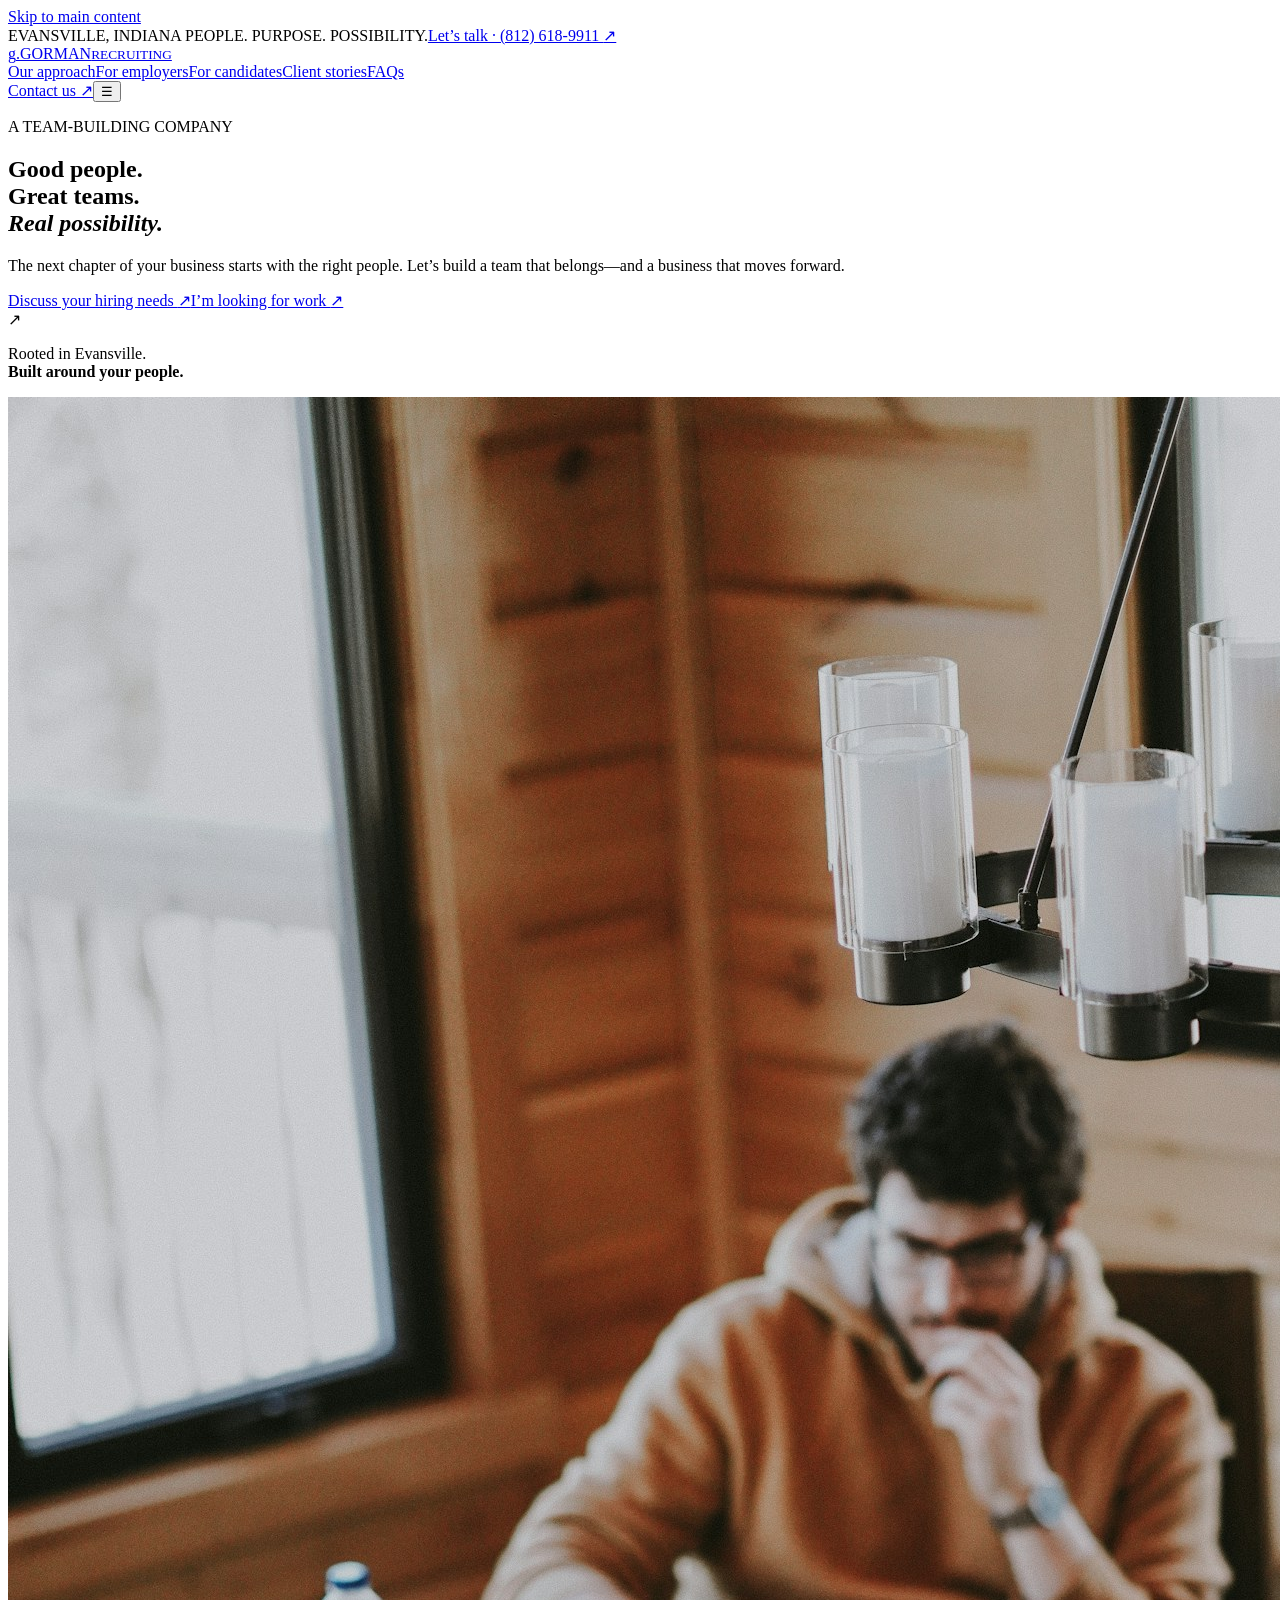
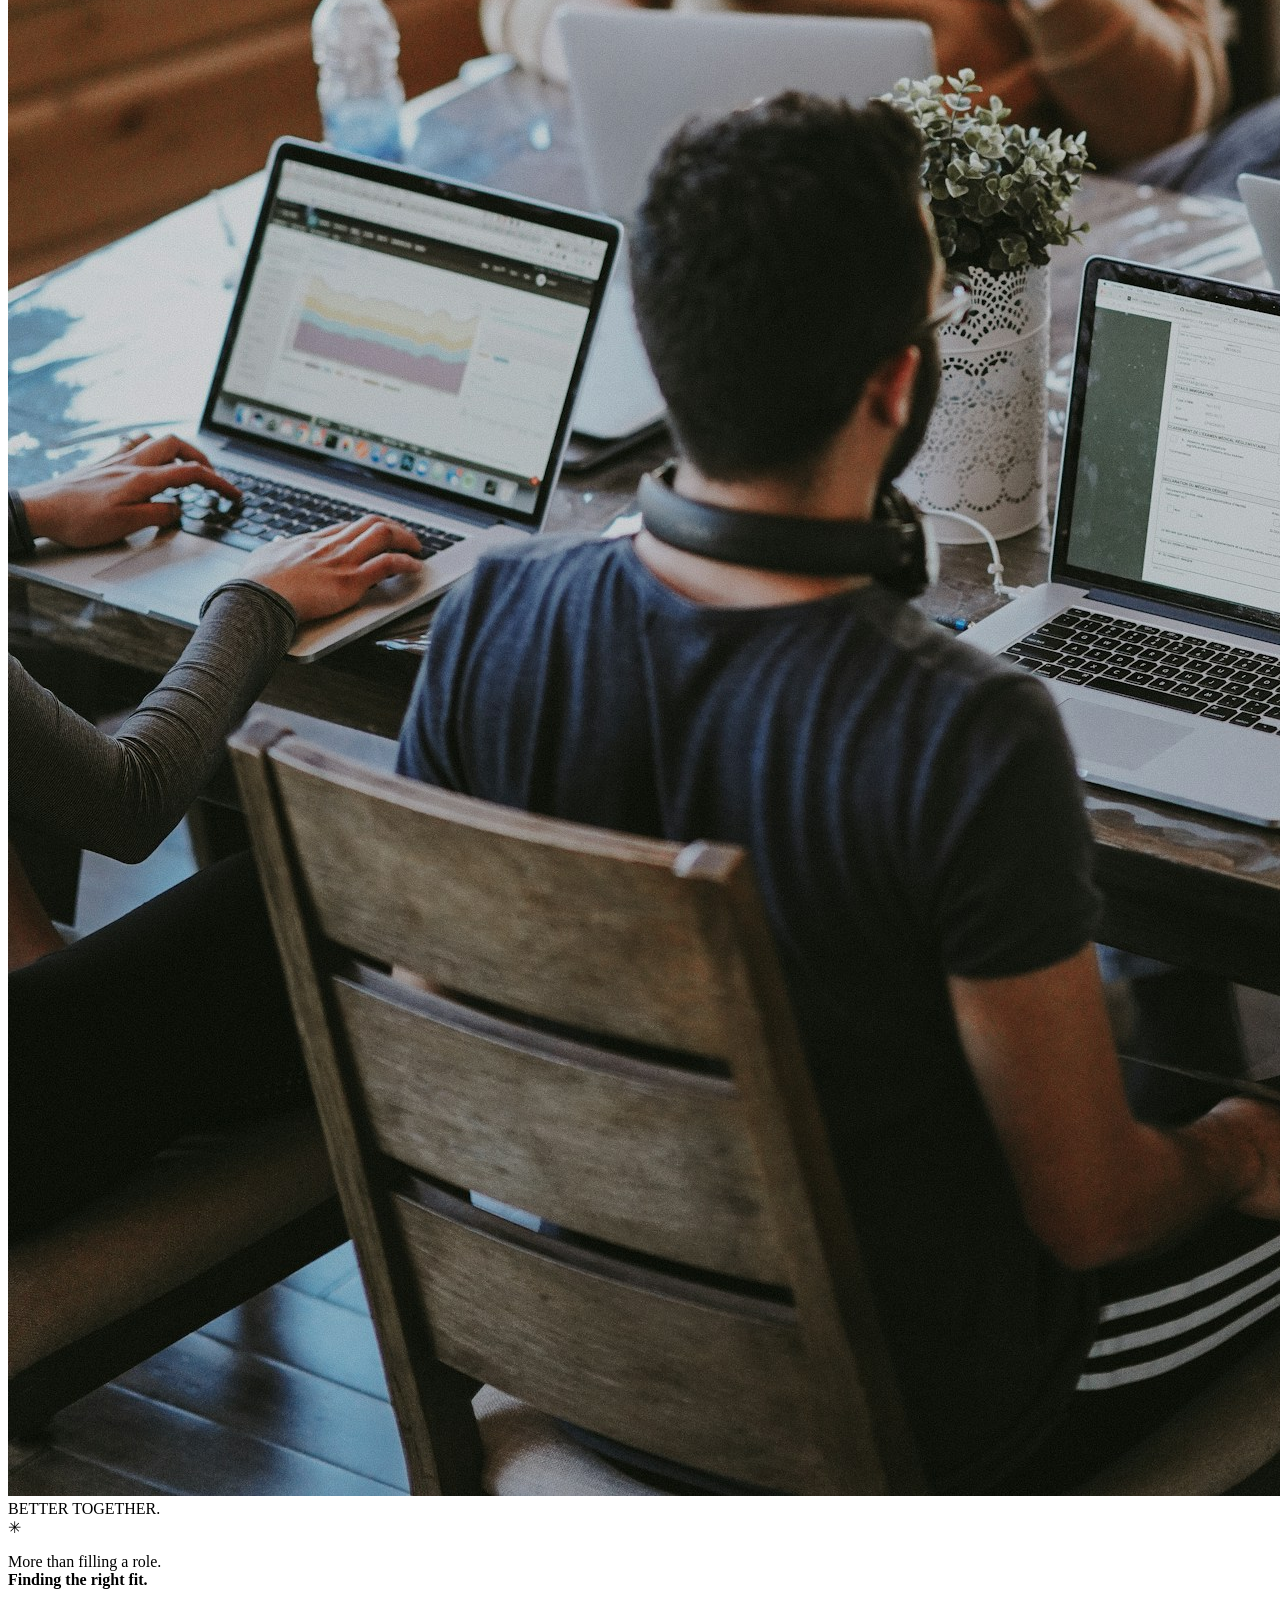
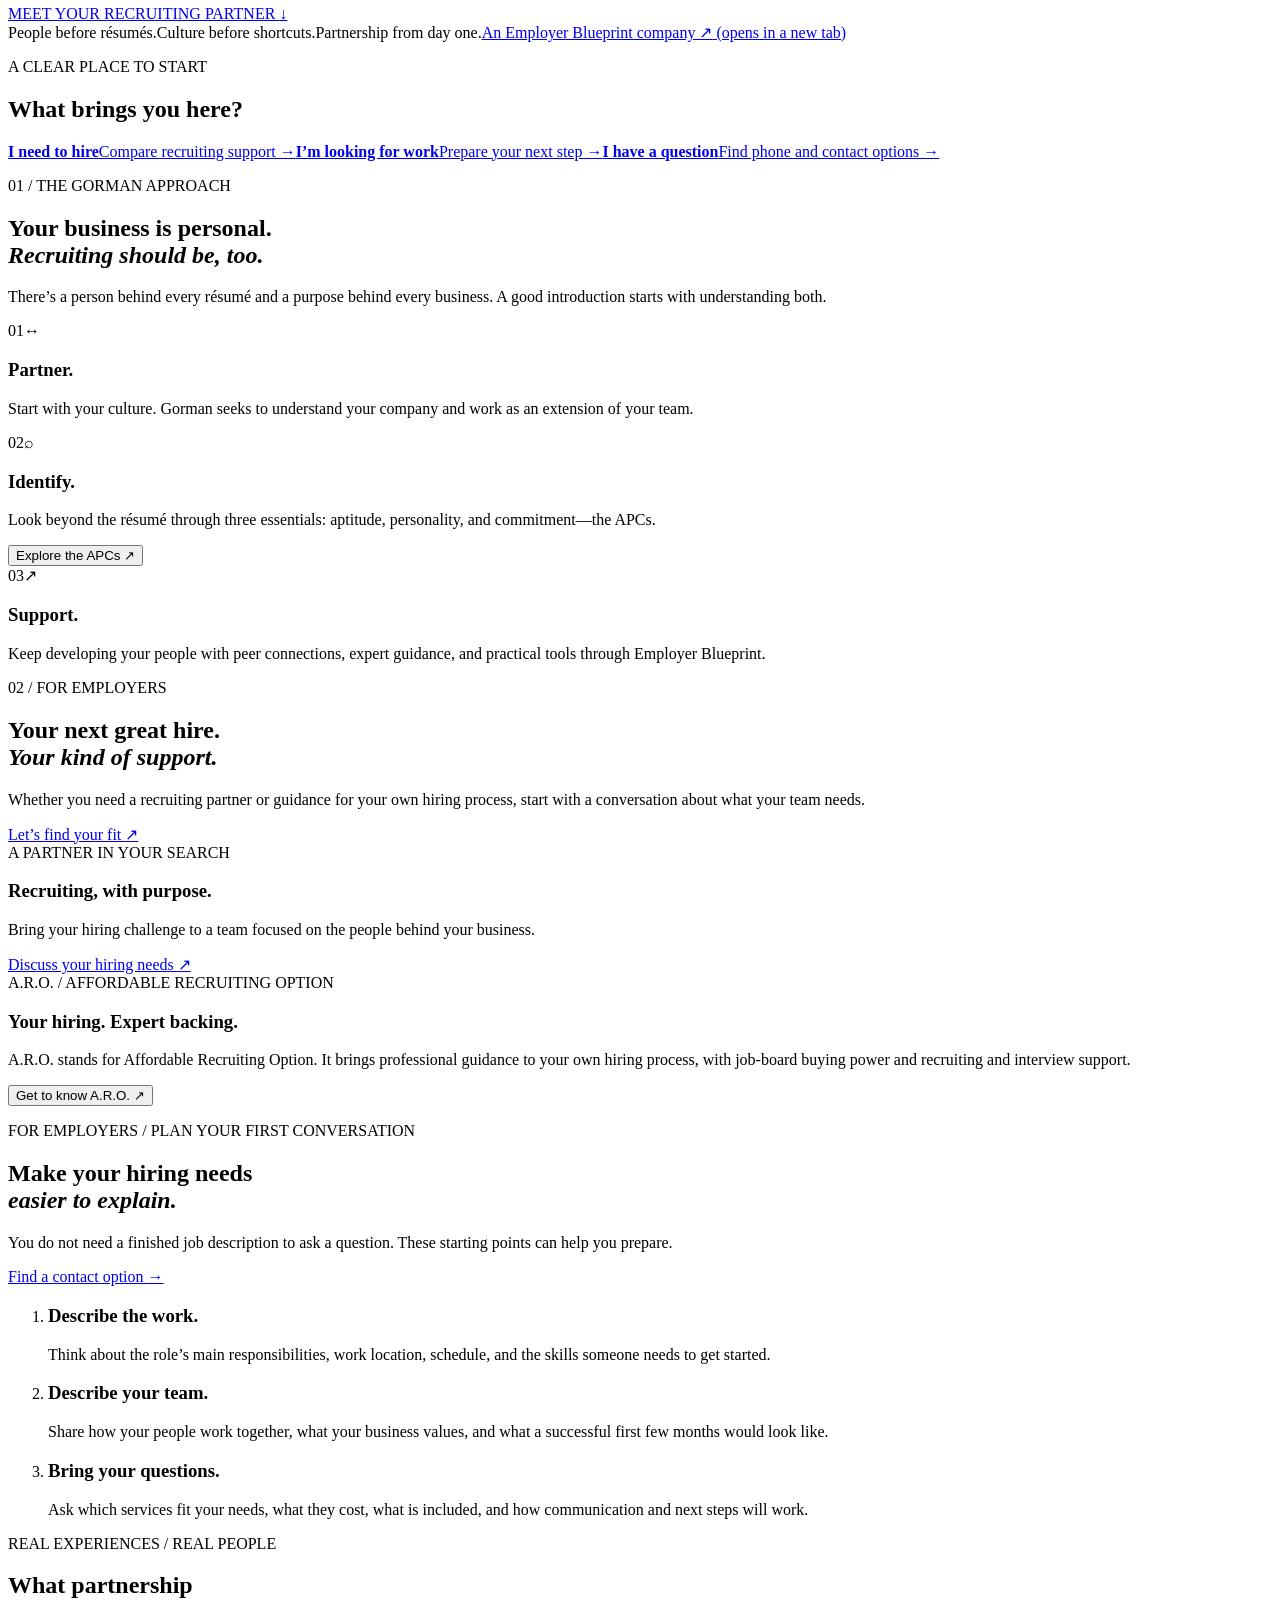
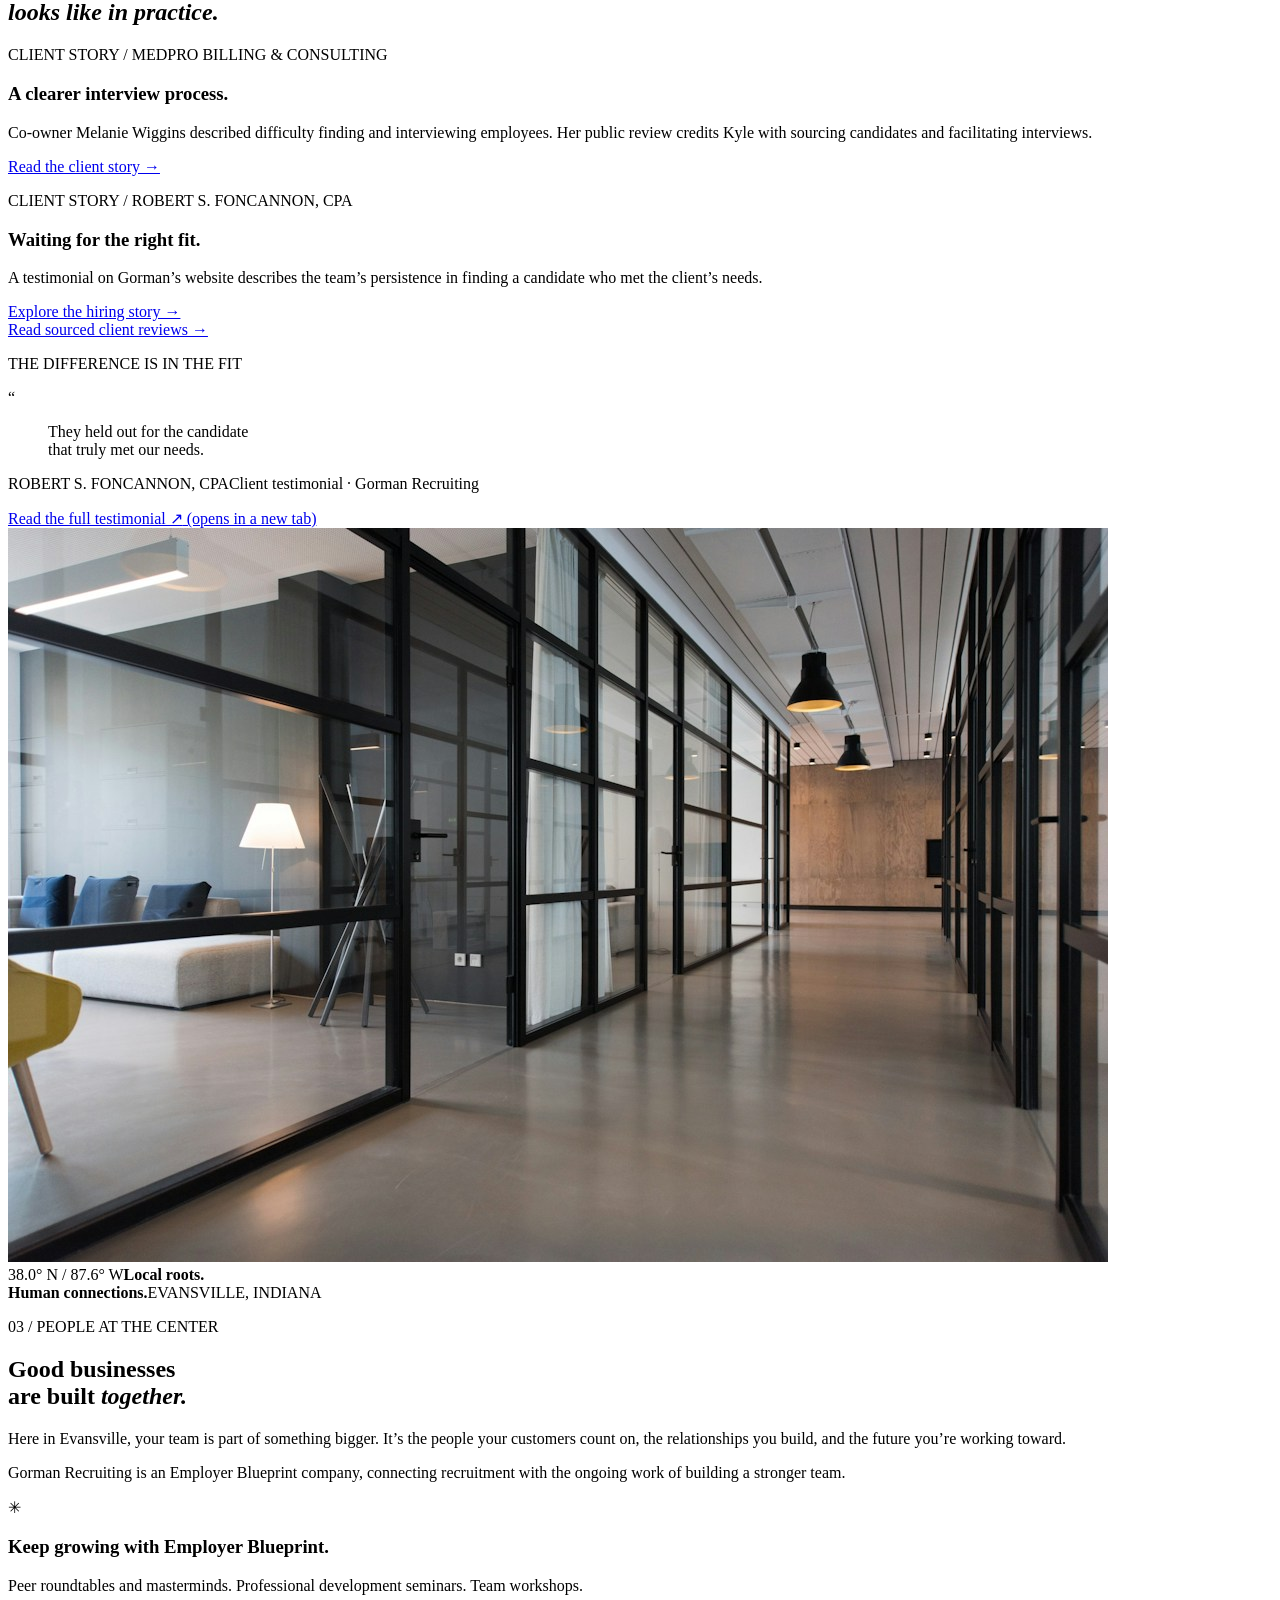
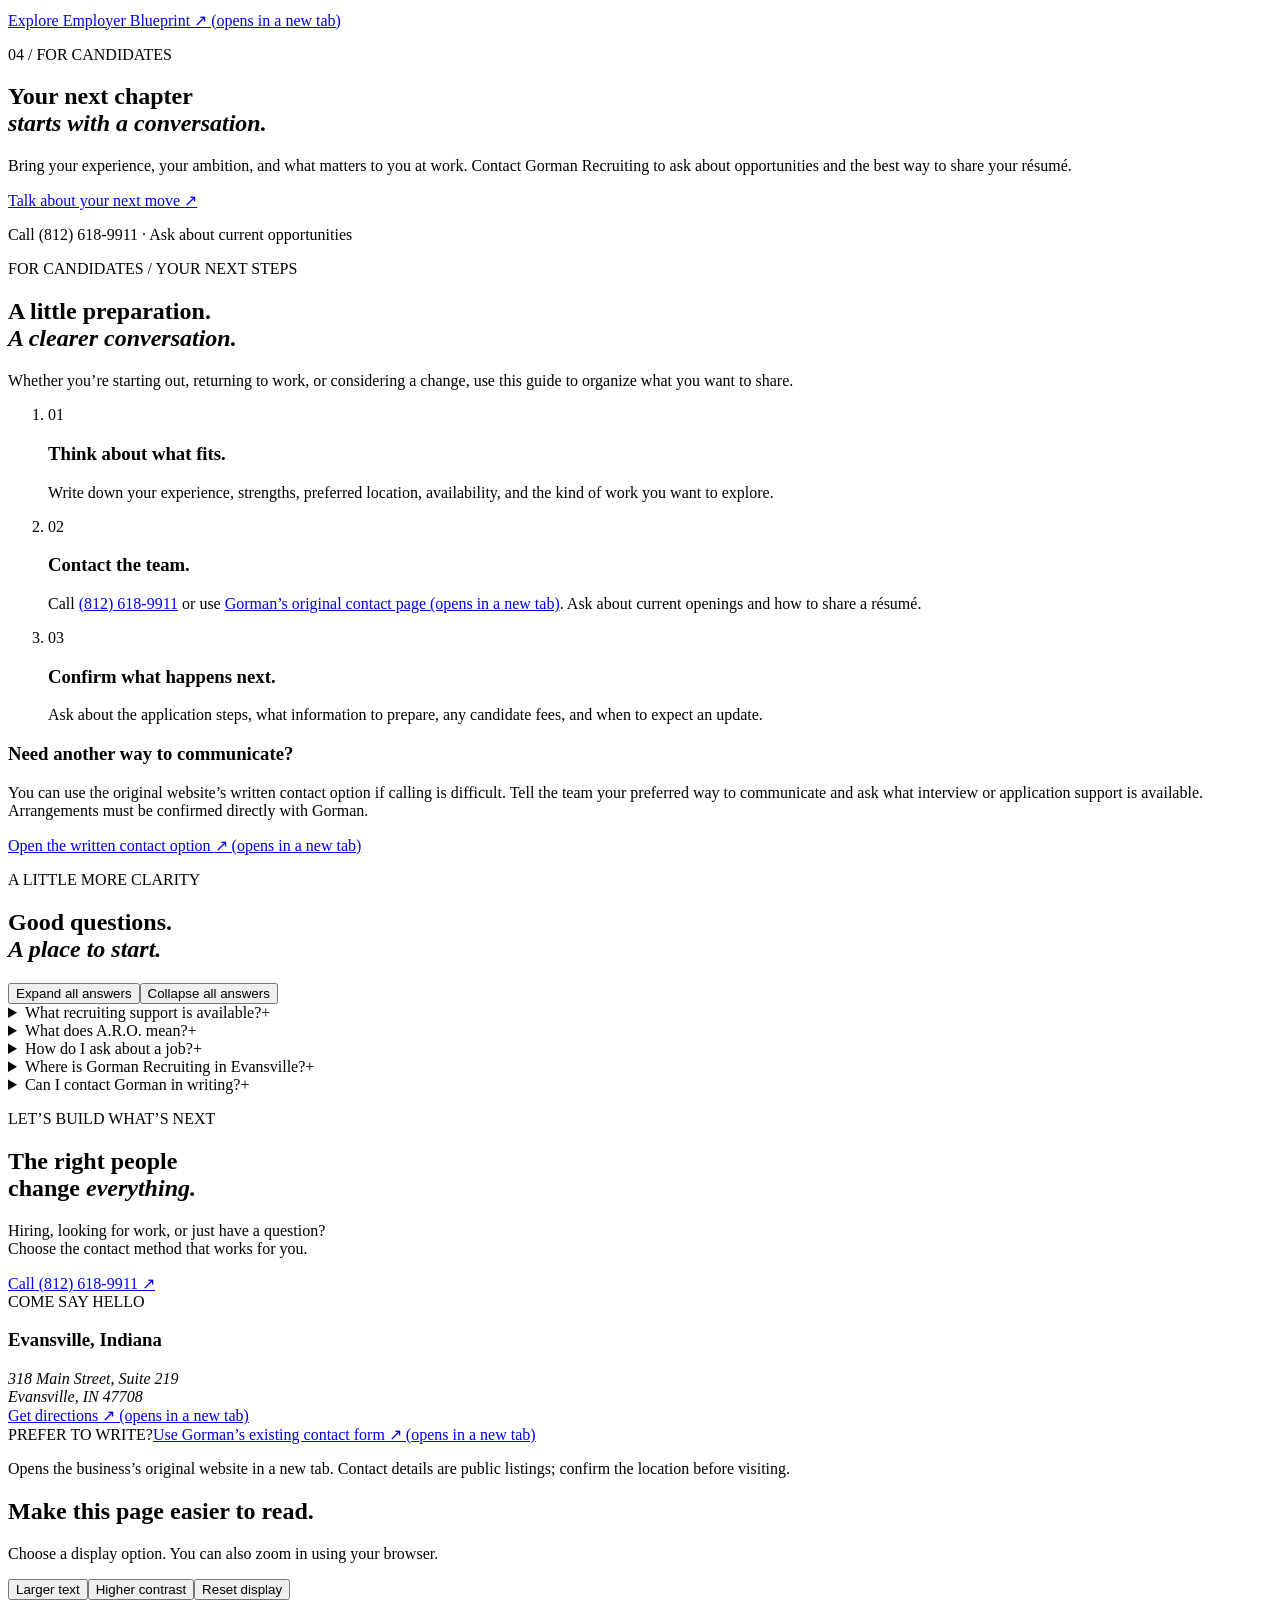
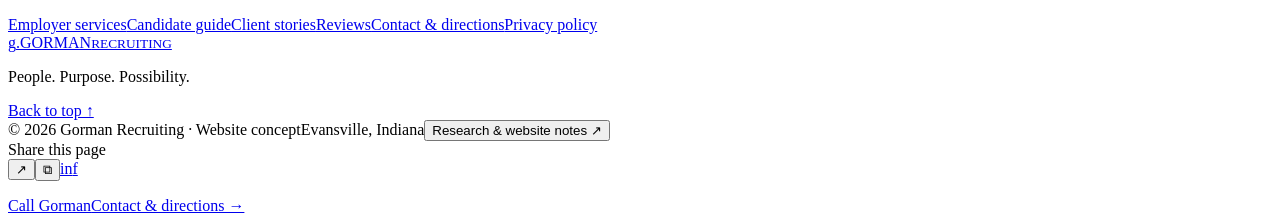
==== index.html @ 1654276a "Publish Gorman Recruiting website concept" ====
<!DOCTYPE html>
<html lang="en">
<head>
<meta charset="utf-8"><meta name="viewport" content="width=device-width,initial-scale=1">
<title>Gorman Recruiting | Recruiting & Team Building in Evansville, IN</title>
<meta name="description" content="Explore employer recruiting, candidate guidance, real client stories, and contact details for Gorman Recruiting in Evansville, Indiana.">
<meta name="theme-color" content="#172d3a">
<link rel="stylesheet" href="/gorman-recruiting/styles.css?v=4">

<script src="/gorman-recruiting/app.js?v=4" defer></script>
<link rel="canonical" href="https://braydenweinel14-dot.github.io/gorman-recruiting/"><meta property="og:type" content="website"><meta property="og:title" content="Gorman Recruiting | Recruiting & Team Building in Evansville, IN"><meta property="og:description" content="Explore employer recruiting, candidate guidance, real client stories, and contact details for Gorman Recruiting in Evansville, Indiana."><meta property="og:url" content="https://braydenweinel14-dot.github.io/gorman-recruiting/"><meta property="og:image" content="https://braydenweinel14-dot.github.io/gorman-recruiting/team.jpg"><meta property="og:image:alt" content="Illustrative workplace photograph of people collaborating"><meta name="twitter:card" content="summary_large_image"><script type="application/ld+json">{"@context":"https://schema.org","@graph":[{"@type":"ProfessionalService","@id":"https://braydenweinel14-dot.github.io/gorman-recruiting/#business","name":"Gorman Recruiting","url":"https://gormanrecruiting.com/","telephone":"+1-812-618-9911","description":"Recruiting and team-building services in Evansville, Indiana.","address":{"@type":"PostalAddress","streetAddress":"318 Main Street, Suite 219","addressLocality":"Evansville","addressRegion":"IN","postalCode":"47708","addressCountry":"US"},"hasMap":"https://www.google.com/maps/search/?api=1&query=Gorman+Recruiting+318+Main+St+Evansville+IN"},{"@type":"WebSite","name":"Gorman Recruiting website concept","url":"https://braydenweinel14-dot.github.io/gorman-recruiting/"},{"@type":"FAQPage","mainEntity":[{"@type":"Question","name":"What recruiting support is available?","acceptedAnswer":{"@type":"Answer","text":"Gorman’s published services include recruiting and the Affordable Recruiting Option (A.R.O.). Compare employer support, then contact the team to confirm the current service scope."}},{"@type":"Question","name":"What does A.R.O. mean?","acceptedAnswer":{"@type":"Answer","text":"A.R.O. stands for Affordable Recruiting Option. It offers professional recruiting expertise, job-board buying power, and recruiting and interview guidance. Ask Gorman for current terms and pricing."}},{"@type":"Question","name":"How do I ask about a job?","acceptedAnswer":{"@type":"Answer","text":"Call (812) 618-9911 or use Gorman’s original contact form. Read the candidate guide for questions to prepare. Current roles are confirmed directly with the business."}},{"@type":"Question","name":"Where is Gorman Recruiting in Evansville?","acceptedAnswer":{"@type":"Answer","text":"Public listings show 318 Main Street, Suite 219, Evansville, IN 47708. View the map and directions. Confirm an appointment and the location before visiting."}},{"@type":"Question","name":"Can I contact Gorman in writing?","acceptedAnswer":{"@type":"Answer","text":"Yes. Open the original website’s contact section (new tab). This concept website does not send applications or messages. Ask the team about communication and application support."}}]}]}</script><base href="https://braydenweinel14-dot.github.io/gorman-recruiting/"></head>
<body>
<a class="skip-link" href="#main-content">Skip to main content</a>
<div class="topline"><span>EVANSVILLE, INDIANA <i></i> PEOPLE. PURPOSE. POSSIBILITY.</span><a href="tel:+18126189911">Let’s talk · (812) 618-9911 <span aria-hidden="true">↗</span></a></div>
<header><a class="brand" href="#home" aria-label="Gorman Recruiting home"><span class="brandmark">g<span>.</span></span><span>GORMAN<small>RECRUITING</small></span></a><nav id="navigation" aria-label="Main navigation"><a href="#approach">Our approach</a><a href="/gorman-recruiting/employers.html">For employers</a><a href="/gorman-recruiting/candidates.html">For candidates</a><a href="/gorman-recruiting/case-studies.html">Client stories</a><a href="#faq">FAQs</a></nav><a class="button small navcta" href="/gorman-recruiting/contact.html">Contact us <span aria-hidden="true">↗</span></a><button class="menu" aria-label="Open menu" aria-expanded="false" aria-controls="navigation">☰</button></header>
<main id="main-content" tabindex="-1">
<section class="hero" id="home"><div class="hero-copy"><p class="eyebrow"><span class="dash"></span> A TEAM-BUILDING COMPANY</p><h1>Good people.<br>Great teams.<br><em>Real possibility.</em></h1><p class="intro">The next chapter of your business starts with the right people. Let’s build a team that belongs—and a business that moves forward.</p><div class="actions"><a class="button" href="/gorman-recruiting/contact.html">Discuss your hiring needs <span aria-hidden="true">↗</span></a><a class="textlink" href="/gorman-recruiting/candidates.html">I’m looking for work <span aria-hidden="true">↗</span></a></div><div class="hero-foot"><span class="round-icon">↗</span><p>Rooted in Evansville.<br><strong>Built around your people.</strong></p></div></div><div class="hero-image"><img src="team.jpg" alt="Professionals collaborating around a table in a bright workplace" fetchpriority="high"><span class="image-label">BETTER TOGETHER.</span><div class="image-note"><span class="note-icon">✳</span><p>More than filling a role.<br><strong>Finding the right fit.</strong></p></div></div><a class="scroll-label" href="#approach">MEET YOUR RECRUITING PARTNER <span aria-hidden="true">↓</span></a></section>
<div class="principle-strip"><span>People before résumés.</span><span>Culture before shortcuts.</span><span>Partnership from day one.</span><a href="https://gormanrecruiting.com/" target="_blank" rel="noopener">An Employer Blueprint company ↗<span class="sr-only"> (opens in a new tab)</span></a></div>
<section class="start-here" aria-labelledby="start-title"><div><p class="eyebrow">A CLEAR PLACE TO START</p><h2 id="start-title">What brings you here?</h2></div><div class="start-links"><a href="#services"><strong>I need to hire</strong><span>Compare recruiting support →</span></a><a href="#candidates"><strong>I’m looking for work</strong><span>Prepare your next step →</span></a><a href="#contact"><strong>I have a question</strong><span>Find phone and contact options →</span></a></div></section>
<section class="approach section" id="approach"><div class="section-heading"><p class="eyebrow">01 / THE GORMAN APPROACH</p><h2>Your business is personal.<br><em>Recruiting should be, too.</em></h2><p>There’s a person behind every résumé and a purpose behind every business. A good introduction starts with understanding both.</p></div><div class="steps"><article><div class="step-top"><span>01</span><span class="line-icon">↔</span></div><h3>Partner.</h3><p>Start with your culture. Gorman seeks to understand your company and work as an extension of your team.</p></article><article><div class="step-top"><span>02</span><span class="line-icon">⌕</span></div><h3>Identify.</h3><p>Look beyond the résumé through three essentials: aptitude, personality, and commitment—the APCs.</p><button class="inline-button" data-open="apc-dialog">Explore the APCs <span aria-hidden="true">↗</span></button></article><article><div class="step-top"><span>03</span><span class="line-icon">↗</span></div><h3>Support.</h3><p>Keep developing your people with peer connections, expert guidance, and practical tools through Employer Blueprint.</p></article></div></section>
<section class="services section" id="services"><div class="service-intro"><p class="eyebrow">02 / FOR EMPLOYERS</p><h2>Your next great hire.<br><em>Your kind of support.</em></h2><p>Whether you need a recruiting partner or guidance for your own hiring process, start with a conversation about what your team needs.</p><a class="button" href="#contact">Let’s find your fit <span aria-hidden="true">↗</span></a></div><div class="service-options"><article class="service-card"><span class="tag">A PARTNER IN YOUR SEARCH</span><h3>Recruiting, with purpose.</h3><p>Bring your hiring challenge to a team focused on the people behind your business.</p><a href="#contact" class="textlink">Discuss your hiring needs <span aria-hidden="true">↗</span></a></article><article class="service-card featured"><span class="tag">A.R.O. / AFFORDABLE RECRUITING OPTION</span><h3>Your hiring. Expert backing.</h3><p>A.R.O. stands for Affordable Recruiting Option. It brings professional guidance to your own hiring process, with job-board buying power and recruiting and interview support.</p><button class="textlink" data-open="aro-dialog">Get to know A.R.O. <span aria-hidden="true">↗</span></button></article></div></section>
<section class="planning section" aria-labelledby="planning-title"><div><p class="eyebrow">FOR EMPLOYERS / PLAN YOUR FIRST CONVERSATION</p><h2 id="planning-title">Make your hiring needs<br><em>easier to explain.</em></h2><p>You do not need a finished job description to ask a question. These starting points can help you prepare.</p><a class="textlink" href="#contact">Find a contact option <span aria-hidden="true">→</span></a></div><ol class="preparation-list"><li><h3>Describe the work.</h3><p>Think about the role’s main responsibilities, work location, schedule, and the skills someone needs to get started.</p></li><li><h3>Describe your team.</h3><p>Share how your people work together, what your business values, and what a successful first few months would look like.</p></li><li><h3>Bring your questions.</h3><p>Ask which services fit your needs, what they cost, what is included, and how communication and next steps will work.</p></li></ol></section>
<section class="section client-stories" id="client-stories"><p class="eyebrow">REAL EXPERIENCES / REAL PEOPLE</p><h2>What partnership<br><em>looks like in practice.</em></h2><div class="story-grid"><article class="story-card"><p class="eyebrow">CLIENT STORY / MEDPRO BILLING & CONSULTING</p><h3>A clearer interview process.</h3><p>Co-owner Melanie Wiggins described difficulty finding and interviewing employees. Her public review credits Kyle with sourcing candidates and facilitating interviews.</p><a class="textlink" href="/gorman-recruiting/case-studies.html#medpro">Read the client story →</a></article><article class="story-card"><p class="eyebrow">CLIENT STORY / ROBERT S. FONCANNON, CPA</p><h3>Waiting for the right fit.</h3><p>A testimonial on Gorman’s website describes the team’s persistence in finding a candidate who met the client’s needs.</p><a class="textlink" href="/gorman-recruiting/case-studies.html#foncannon">Explore the hiring story →</a></article></div><a class="textlink" href="/gorman-recruiting/reviews.html">Read sourced client reviews →</a></section><section class="quote-section"><p class="eyebrow">THE DIFFERENCE IS IN THE FIT</p><span class="quote-mark">“</span><blockquote>They held out for the candidate<br>that truly met our needs.</blockquote><p class="attribution">ROBERT S. FONCANNON, CPA<span>Client testimonial · Gorman Recruiting</span></p><a href="https://gormanrecruiting.com/" target="_blank" rel="noopener" class="subtle-link">Read the full testimonial ↗<span class="sr-only"> (opens in a new tab)</span></a></section>
<section class="about section" id="about"><div class="about-image"><img src="office.jpg" loading="lazy" alt="A bright, welcoming office with shared workspaces"><div class="location-stamp"><span>38.0° N / 87.6° W</span><strong>Local roots.<br>Human connections.</strong><span>EVANSVILLE, INDIANA</span></div></div><div class="about-copy"><p class="eyebrow">03 / PEOPLE AT THE CENTER</p><h2>Good businesses<br>are built <em>together.</em></h2><p>Here in Evansville, your team is part of something bigger. It’s the people your customers count on, the relationships you build, and the future you’re working toward.</p><p>Gorman Recruiting is an Employer Blueprint company, connecting recruitment with the ongoing work of building a stronger team.</p><div class="community"><span class="line-icon">✳</span><div><h3>Keep growing with Employer Blueprint.</h3><p>Peer roundtables and masterminds. Professional development seminars. Team workshops.</p><a class="textlink" href="https://employerblueprint.com/" target="_blank" rel="noopener">Explore Employer Blueprint <span aria-hidden="true">↗</span><span class="sr-only"> (opens in a new tab)</span></a></div></div></div></section>
<section class="candidates section" id="candidates"><div><p class="eyebrow">04 / FOR CANDIDATES</p><h2>Your next chapter<br><em>starts with a conversation.</em></h2></div><div><p>Bring your experience, your ambition, and what matters to you at work. Contact Gorman Recruiting to ask about opportunities and the best way to share your résumé.</p><a href="tel:+18126189911" class="button light">Talk about your next move <span aria-hidden="true">↗</span></a><p class="fine">Call (812) 618-9911 · Ask about current opportunities</p></div></section>
<section class="candidate-guide section" aria-labelledby="candidate-guide-title"><div class="section-heading"><div><p class="eyebrow">FOR CANDIDATES / YOUR NEXT STEPS</p><h2 id="candidate-guide-title">A little preparation.<br><em>A clearer conversation.</em></h2></div><p>Whether you’re starting out, returning to work, or considering a change, use this guide to organize what you want to share.</p></div><ol class="guide-grid"><li><span aria-hidden="true">01</span><h3>Think about what fits.</h3><p>Write down your experience, strengths, preferred location, availability, and the kind of work you want to explore.</p></li><li><span aria-hidden="true">02</span><h3>Contact the team.</h3><p>Call <a href="tel:+18126189911">(812) 618-9911</a> or use <a href="https://gormanrecruiting.com/#contact" target="_blank" rel="noopener">Gorman’s original contact page<span class="sr-only"> (opens in a new tab)</span></a>. Ask about current openings and how to share a résumé.</p></li><li><span aria-hidden="true">03</span><h3>Confirm what happens next.</h3><p>Ask about the application steps, what information to prepare, any candidate fees, and when to expect an update.</p></li></ol><div class="help-note"><h3>Need another way to communicate?</h3><p>You can use the original website’s written contact option if calling is difficult. Tell the team your preferred way to communicate and ask what interview or application support is available. Arrangements must be confirmed directly with Gorman.</p><a class="textlink" href="https://gormanrecruiting.com/#contact" target="_blank" rel="noopener">Open the written contact option <span aria-hidden="true">↗</span><span class="sr-only"> (opens in a new tab)</span></a></div></section>
<section class="faq section" id="faq"><div><p class="eyebrow">A LITTLE MORE CLARITY</p><h2>Good questions.<br><em>A place to start.</em></h2></div><div class="faq-list"><div class="faq-controls"><button id="expand-faq" type="button">Expand all answers</button><button id="collapse-faq" type="button">Collapse all answers</button></div><details><summary>What recruiting support is available?<span aria-hidden="true">+</span></summary><p>Gorman’s published services include recruiting and the Affordable Recruiting Option (A.R.O.). <a href="/gorman-recruiting/employers.html">Compare employer support</a>, then contact the team to confirm the current service scope.</p></details><details><summary>What does A.R.O. mean?<span aria-hidden="true">+</span></summary><p>A.R.O. stands for Affordable Recruiting Option. It offers professional recruiting expertise, job-board buying power, and recruiting and interview guidance. Ask Gorman for current terms and pricing.</p></details><details><summary>How do I ask about a job?<span aria-hidden="true">+</span></summary><p>Call <a href="tel:+18126189911">(812) 618-9911</a> or use Gorman’s original contact form. <a href="/gorman-recruiting/candidates.html">Read the candidate guide</a> for questions to prepare. Current roles are confirmed directly with the business.</p></details><details><summary>Where is Gorman Recruiting in Evansville?<span aria-hidden="true">+</span></summary><p>Public listings show 318 Main Street, Suite 219, Evansville, IN 47708. <a href="/gorman-recruiting/contact.html#directions">View the map and directions</a>. Confirm an appointment and the location before visiting.</p></details><details><summary>Can I contact Gorman in writing?<span aria-hidden="true">+</span></summary><p>Yes. <a href="https://gormanrecruiting.com/#contact" target="_blank" rel="noopener">Open the original website’s contact section (new tab)</a>. This concept website does not send applications or messages. Ask the team about communication and application support.</p></details></div></section>
<section class="contact section" id="contact"><div><p class="eyebrow">LET’S BUILD WHAT’S NEXT</p><h2>The right people<br>change <em>everything.</em></h2><p>Hiring, looking for work, or just have a question?<br>Choose the contact method that works for you.</p><a class="button" href="tel:+18126189911">Call (812) 618-9911 <span aria-hidden="true">↗</span></a></div><aside><span class="contact-label">COME SAY HELLO</span><h3>Evansville, Indiana</h3><address>318 Main Street, Suite 219<br>Evansville, IN 47708</address><a class="textlink" href="https://www.google.com/maps/search/?api=1&query=Gorman+Recruiting+318+Main+St+Evansville+IN" target="_blank" rel="noopener">Get directions <span aria-hidden="true">↗</span><span class="sr-only"> (opens in a new tab)</span></a><div class="contact-divider"></div><span class="contact-label">PREFER TO WRITE?</span><a class="textlink" href="https://gormanrecruiting.com/#contact" target="_blank" rel="noopener">Use Gorman’s existing contact form <span aria-hidden="true">↗</span><span class="sr-only"> (opens in a new tab)</span></a><p class="fine">Opens the business’s original website in a new tab. Contact details are public listings; confirm the location before visiting.</p></aside></section>
<section class="reading-options" aria-labelledby="reading-title"><div><h2 id="reading-title">Make this page easier to read.</h2><p>Choose a display option. You can also zoom in using your browser.</p></div><div class="reading-buttons"><button id="larger-text" type="button" aria-pressed="false">Larger text</button><button id="high-contrast" type="button" aria-pressed="false">Higher contrast</button><button id="reset-reading" type="button">Reset display</button></div><p id="reading-status" class="sr-only" role="status" aria-live="polite"></p></section></main>
<footer><nav class="footer-links" aria-label="More pages"><a href="/gorman-recruiting/employers.html">Employer services</a><a href="/gorman-recruiting/candidates.html">Candidate guide</a><a href="/gorman-recruiting/case-studies.html">Client stories</a><a href="/gorman-recruiting/reviews.html">Reviews</a><a href="/gorman-recruiting/contact.html">Contact & directions</a><a href="/gorman-recruiting/privacy.html">Privacy policy</a></nav><div class="footer-main"><a class="brand" href="#home"><span class="brandmark">g<span>.</span></span><span>GORMAN<small>RECRUITING</small></span></a><p>People. Purpose. Possibility.</p><a href="#home">Back to top ↑</a></div><div class="footer-bottom"><span>© <span id="year">2026</span> Gorman Recruiting · Website concept</span><span>Evansville, Indiana</span><button data-open="sources-dialog">Research & website notes ↗</button></div></footer><aside class="share-tools" aria-label="Share this page"><span>Share this page</span><div class="share-ring"><button type="button" data-share aria-label="Open device sharing options">↗</button><button type="button" data-copy aria-label="Copy this page link">⧉</button><a data-linkedin href="https://www.linkedin.com/sharing/share-offsite/?url=https%3A%2F%2Fbraydenweinel14-dot.github.io%2Fgorman-recruiting" target="_blank" rel="noopener" aria-label="Share on LinkedIn (new tab)">in</a><a data-facebook href="https://www.facebook.com/sharer/sharer.php?u=https%3A%2F%2Fbraydenweinel14-dot.github.io%2Fgorman-recruiting" target="_blank" rel="noopener" aria-label="Share on Facebook (new tab)">f</a></div><p class="share-status" role="status" aria-live="polite"></p></aside><div class="mobile-contact" aria-label="Quick contact"><a href="tel:+18126189911">Call Gorman</a><a href="/gorman-recruiting/contact.html">Contact & directions →</a></div>
<dialog id="apc-dialog" aria-labelledby="apc-title"><button class="close" aria-label="Close dialog">×</button><p class="eyebrow">LOOK BEYOND THE RÉSUMÉ</p><h2 id="apc-title">The APCs.</h2><p>Gorman’s framework for considering a candidate:</p><dl><dt>Aptitude</dt><dd>Can they do the work and grow with the role?</dd><dt>Personality</dt><dd>How will they connect with the people and culture?</dd><dt>Commitment</dt><dd>Are their goals aligned with a career on your team?</dd></dl><a class="button" href="#contact" data-close>Talk about your team ↗</a></dialog>
<dialog id="aro-dialog" aria-labelledby="aro-title"><button class="close" aria-label="Close dialog">×</button><p class="eyebrow">AFFORDABLE RECRUITING OPTION</p><h2 id="aro-title">Meet A.R.O.</h2><p>Recruiting support for employers who want expertise behind their hiring process. Ask Gorman about job advertising, interview guidance, and the current service package.</p><p>No pricing or service guarantees are published here. The team can explain what is currently included.</p><a class="button" href="tel:+18126189911">Ask about A.R.O. ↗</a></dialog>
<dialog id="sources-dialog" aria-labelledby="sources-title"><button class="close" aria-label="Close dialog">×</button><p class="eyebrow">RESEARCH / OCTOBER 15, 2026</p><h2 id="sources-title">Built on real details.</h2><p>This is a proposed website design, not the business’s existing official website. Services and company affiliation were researched from Gorman’s site; local contact details were cross-checked against public listings.</p><ul><li><a href="https://gormanrecruiting.com/" target="_blank" rel="noopener">Gorman Recruiting: services, approach, affiliation, testimonial ↗<span class="sr-only"> (opens in a new tab)</span></a></li><li><a href="https://www.yellowpages.com/evansville-in/executive-search-consultants" target="_blank" rel="noopener">Yellow Pages: Evansville address and phone ↗<span class="sr-only"> (opens in a new tab)</span></a></li><li><a href="https://reviews.birdeye.com/gorman-recruiting-148487993174657" target="_blank" rel="noopener">Birdeye business listing: address cross-check ↗<span class="sr-only"> (opens in a new tab)</span></a></li></ul><p>Workplace photography is illustrative, not a depiction of Gorman employees or offices. Images: Unsplash. Existing About and A.R.O. brochure links could not be verified; contact the business for current information. Calls and original-site links connect directly; this concept collects no submissions.</p></dialog>
</body></html>
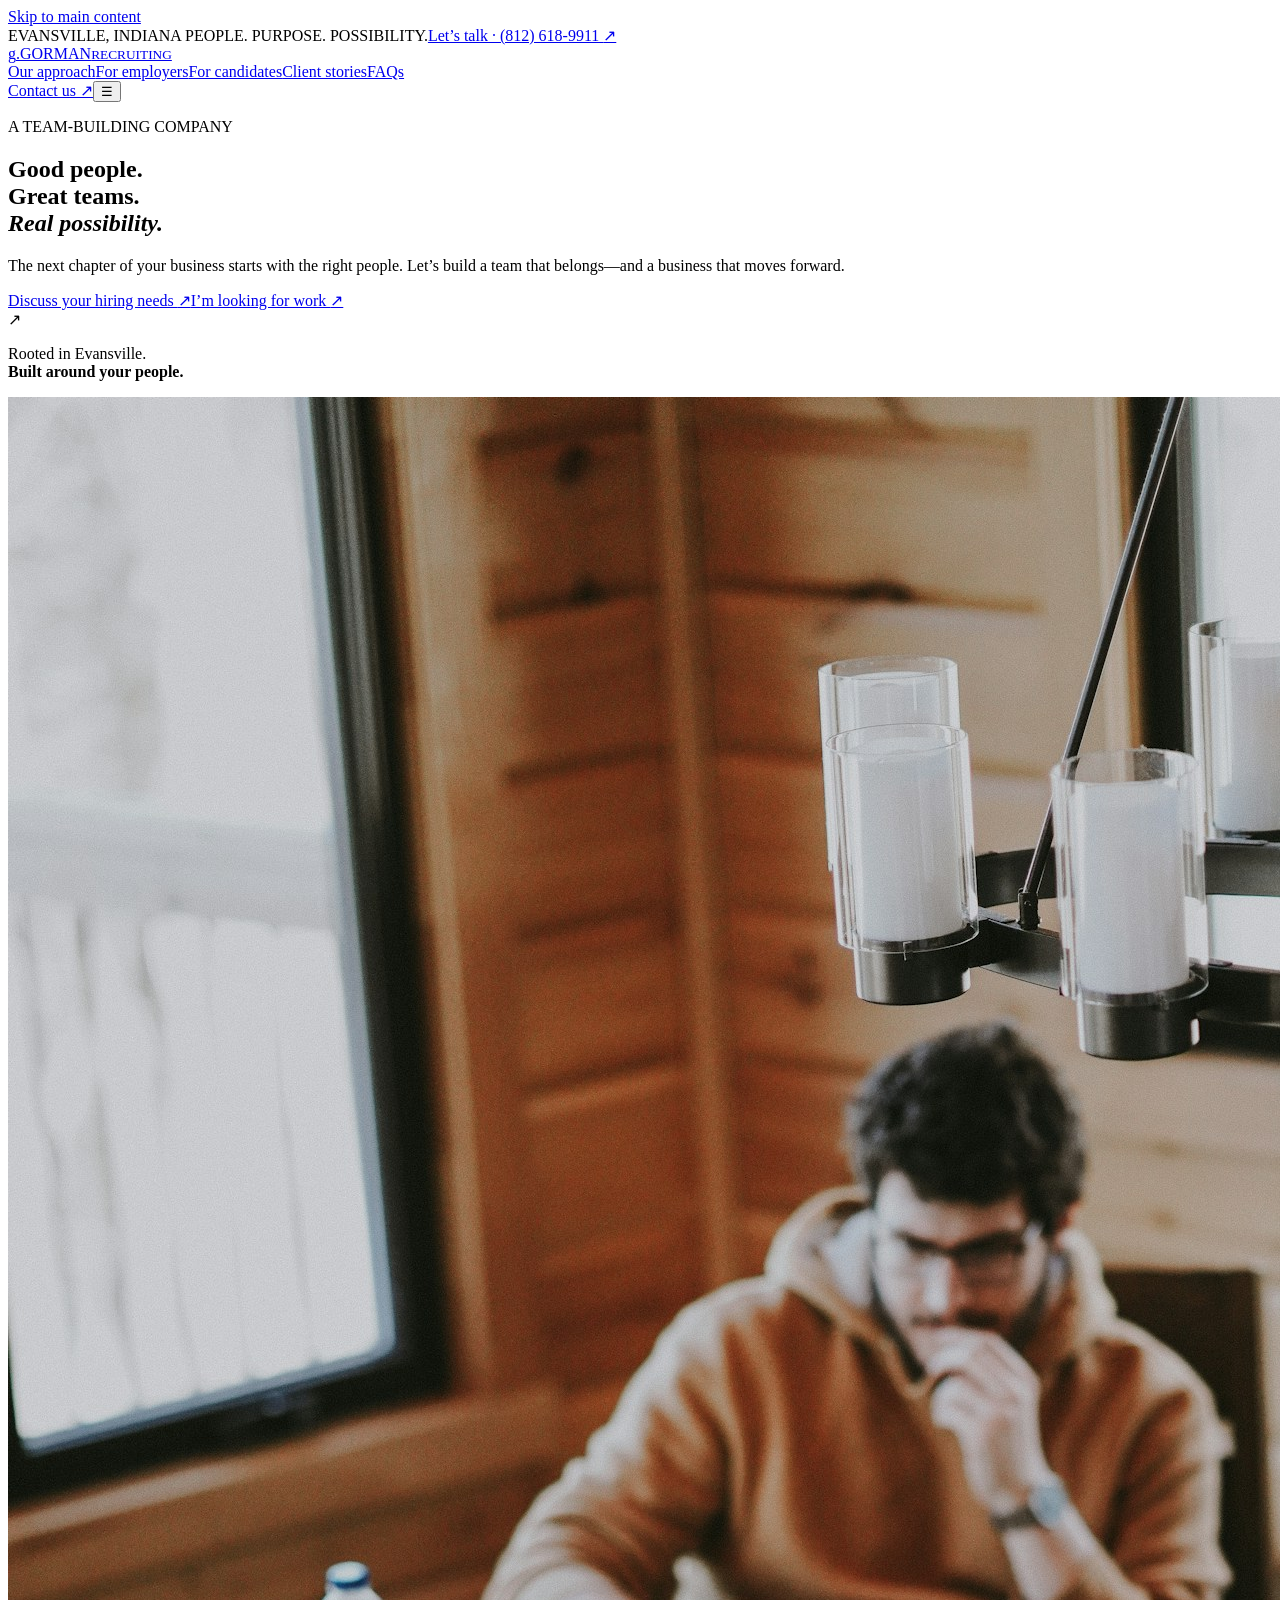
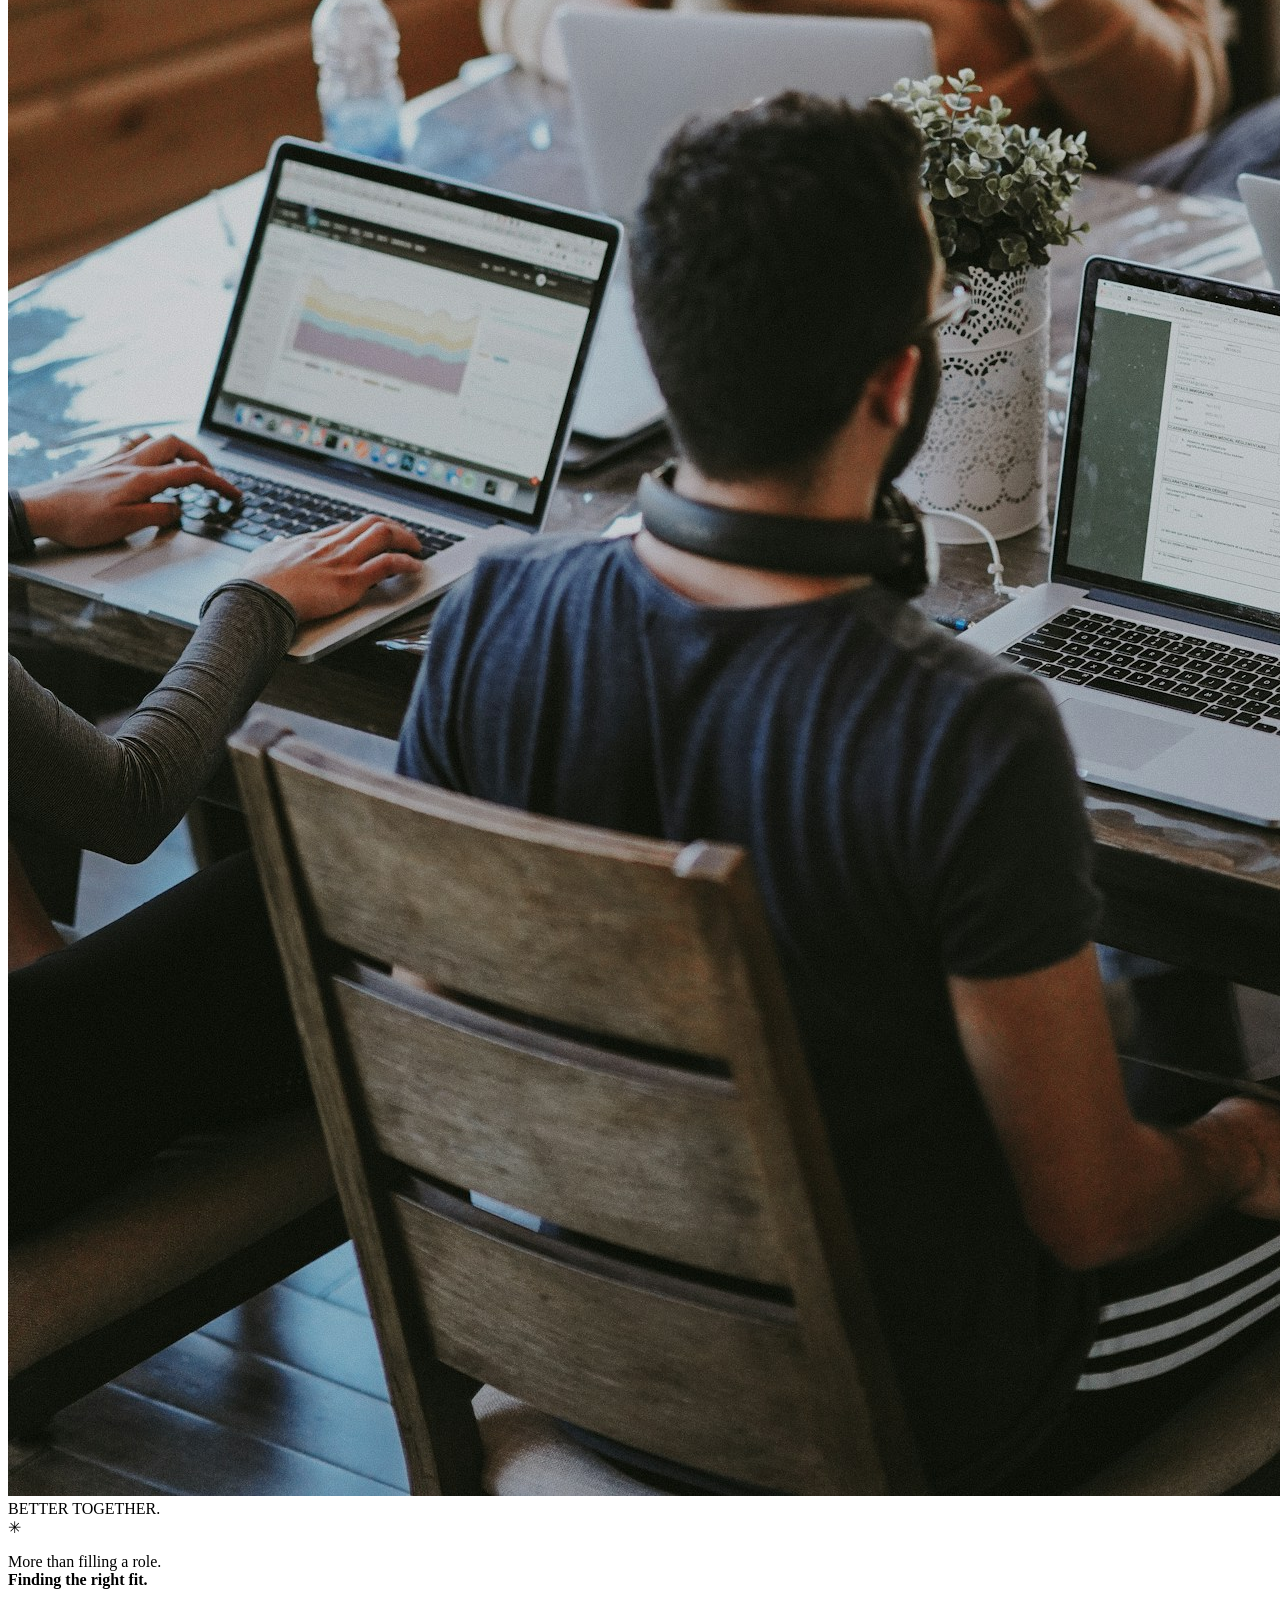
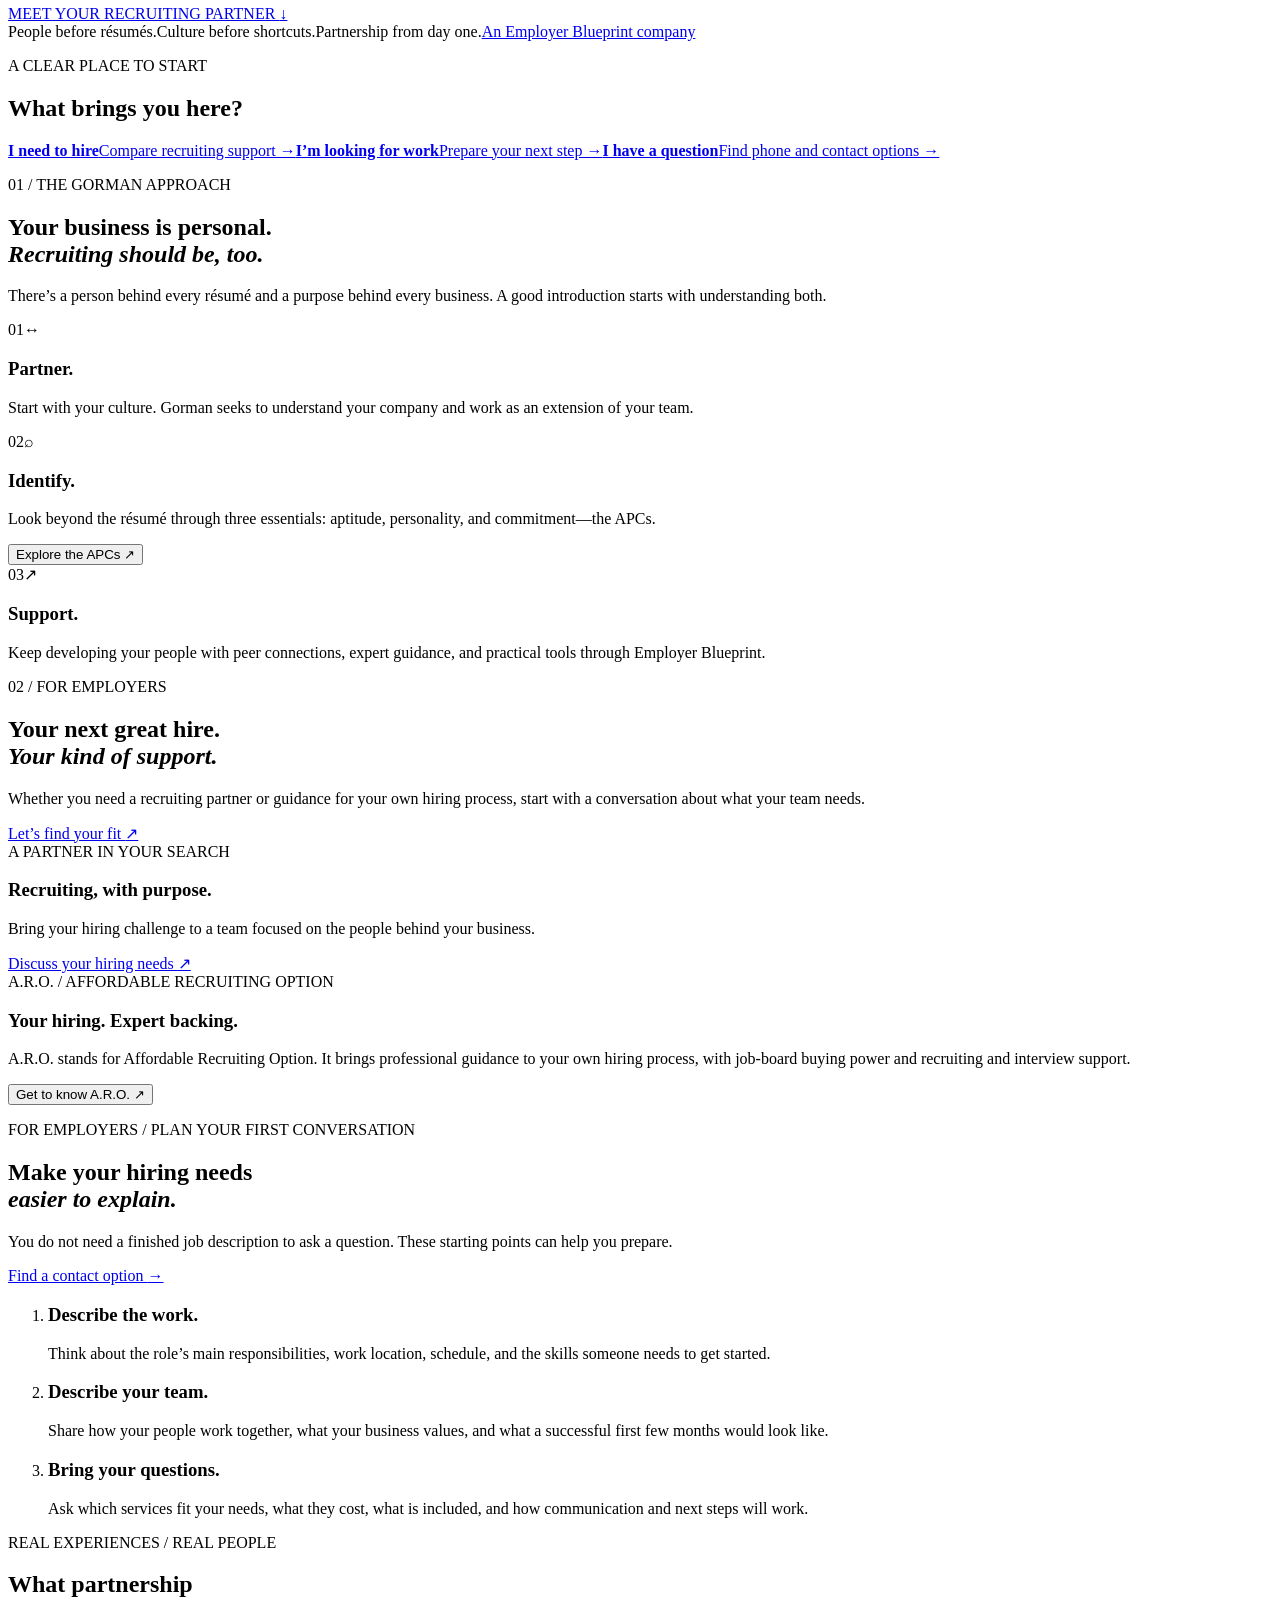
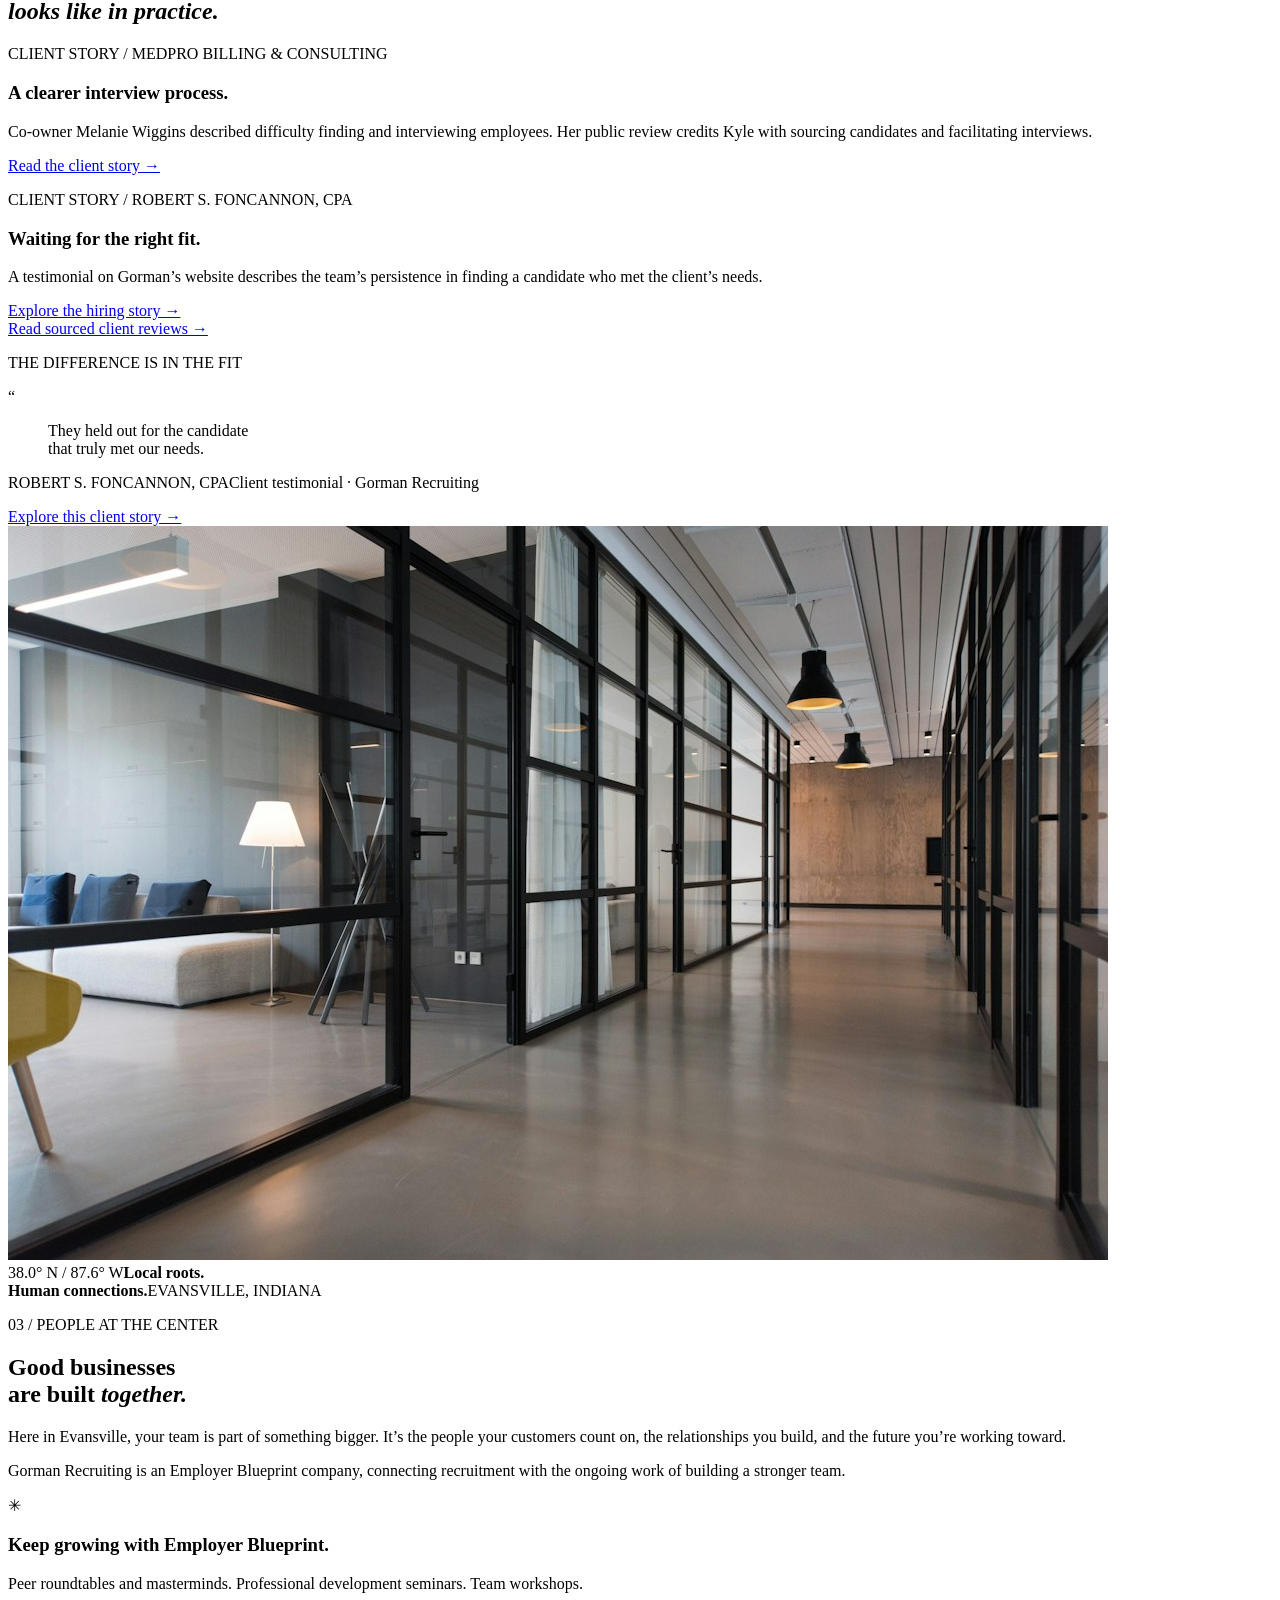
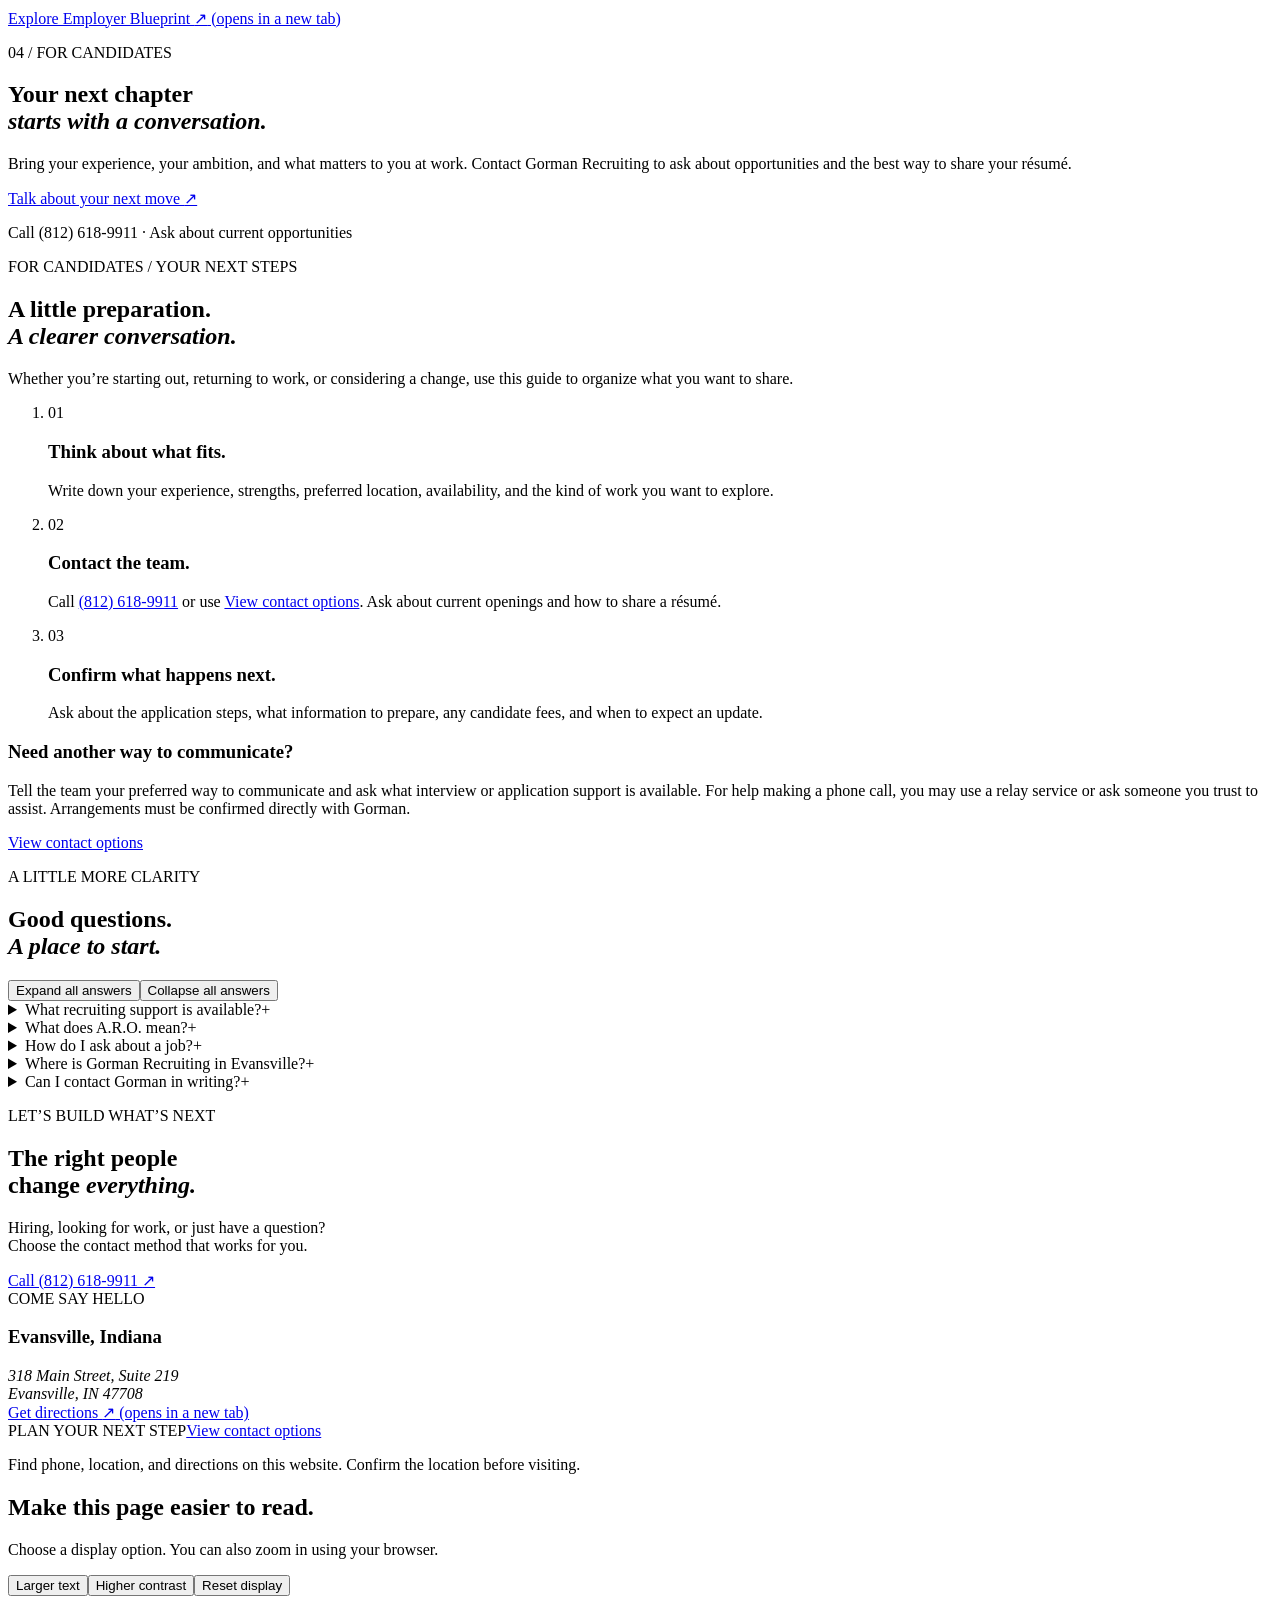
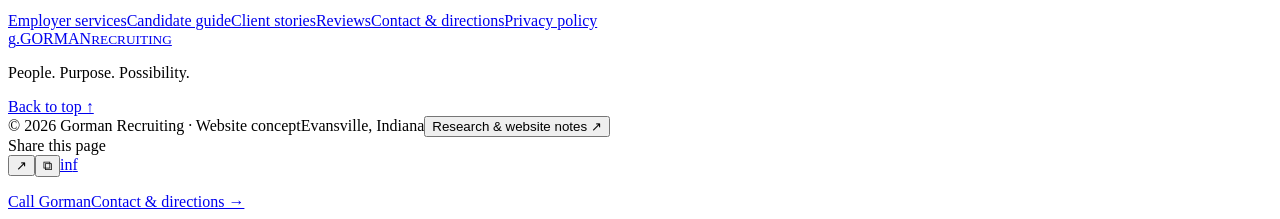
==== commit 53548bcb: "Keep Gorman navigation and contact details on the new website" ====
--- a/index.html
+++ b/index.html
@@ -8,28 +8,28 @@
 <link rel="stylesheet" href="/gorman-recruiting/styles.css?v=4">
 
 <script src="/gorman-recruiting/app.js?v=4" defer></script>
-<link rel="canonical" href="https://braydenweinel14-dot.github.io/gorman-recruiting/"><meta property="og:type" content="website"><meta property="og:title" content="Gorman Recruiting | Recruiting & Team Building in Evansville, IN"><meta property="og:description" content="Explore employer recruiting, candidate guidance, real client stories, and contact details for Gorman Recruiting in Evansville, Indiana."><meta property="og:url" content="https://braydenweinel14-dot.github.io/gorman-recruiting/"><meta property="og:image" content="https://braydenweinel14-dot.github.io/gorman-recruiting/team.jpg"><meta property="og:image:alt" content="Illustrative workplace photograph of people collaborating"><meta name="twitter:card" content="summary_large_image"><script type="application/ld+json">{"@context":"https://schema.org","@graph":[{"@type":"ProfessionalService","@id":"https://braydenweinel14-dot.github.io/gorman-recruiting/#business","name":"Gorman Recruiting","url":"https://gormanrecruiting.com/","telephone":"+1-812-618-9911","description":"Recruiting and team-building services in Evansville, Indiana.","address":{"@type":"PostalAddress","streetAddress":"318 Main Street, Suite 219","addressLocality":"Evansville","addressRegion":"IN","postalCode":"47708","addressCountry":"US"},"hasMap":"https://www.google.com/maps/search/?api=1&query=Gorman+Recruiting+318+Main+St+Evansville+IN"},{"@type":"WebSite","name":"Gorman Recruiting website concept","url":"https://braydenweinel14-dot.github.io/gorman-recruiting/"},{"@type":"FAQPage","mainEntity":[{"@type":"Question","name":"What recruiting support is available?","acceptedAnswer":{"@type":"Answer","text":"Gorman’s published services include recruiting and the Affordable Recruiting Option (A.R.O.). Compare employer support, then contact the team to confirm the current service scope."}},{"@type":"Question","name":"What does A.R.O. mean?","acceptedAnswer":{"@type":"Answer","text":"A.R.O. stands for Affordable Recruiting Option. It offers professional recruiting expertise, job-board buying power, and recruiting and interview guidance. Ask Gorman for current terms and pricing."}},{"@type":"Question","name":"How do I ask about a job?","acceptedAnswer":{"@type":"Answer","text":"Call (812) 618-9911 or use Gorman’s original contact form. Read the candidate guide for questions to prepare. Current roles are confirmed directly with the business."}},{"@type":"Question","name":"Where is Gorman Recruiting in Evansville?","acceptedAnswer":{"@type":"Answer","text":"Public listings show 318 Main Street, Suite 219, Evansville, IN 47708. View the map and directions. Confirm an appointment and the location before visiting."}},{"@type":"Question","name":"Can I contact Gorman in writing?","acceptedAnswer":{"@type":"Answer","text":"Yes. Open the original website’s contact section (new tab). This concept website does not send applications or messages. Ask the team about communication and application support."}}]}]}</script><base href="https://braydenweinel14-dot.github.io/gorman-recruiting/"></head>
+<link rel="canonical" href="https://braydenweinel14-dot.github.io/gorman-recruiting/"><meta property="og:type" content="website"><meta property="og:title" content="Gorman Recruiting | Recruiting & Team Building in Evansville, IN"><meta property="og:description" content="Explore employer recruiting, candidate guidance, real client stories, and contact details for Gorman Recruiting in Evansville, Indiana."><meta property="og:url" content="https://braydenweinel14-dot.github.io/gorman-recruiting/"><meta property="og:image" content="https://braydenweinel14-dot.github.io/gorman-recruiting/team.jpg"><meta property="og:image:alt" content="Illustrative workplace photograph of people collaborating"><meta name="twitter:card" content="summary_large_image"><script type="application/ld+json">{"@context":"https://schema.org","@graph":[{"@type":"ProfessionalService","@id":"https://braydenweinel14-dot.github.io/gorman-recruiting/#business","name":"Gorman Recruiting","url":"https://braydenweinel14-dot.github.io/gorman-recruiting/","telephone":"+1-812-618-9911","description":"Recruiting and team-building services in Evansville, Indiana.","address":{"@type":"PostalAddress","streetAddress":"318 Main Street, Suite 219","addressLocality":"Evansville","addressRegion":"IN","postalCode":"47708","addressCountry":"US"},"hasMap":"https://www.google.com/maps/search/?api=1&query=Gorman+Recruiting+318+Main+St+Evansville+IN"},{"@type":"WebSite","name":"Gorman Recruiting website concept","url":"https://braydenweinel14-dot.github.io/gorman-recruiting/"},{"@type":"FAQPage","mainEntity":[{"@type":"Question","name":"What recruiting support is available?","acceptedAnswer":{"@type":"Answer","text":"Gorman’s published services include recruiting and the Affordable Recruiting Option (A.R.O.). Compare employer support, then contact the team to confirm the current service scope."}},{"@type":"Question","name":"What does A.R.O. mean?","acceptedAnswer":{"@type":"Answer","text":"A.R.O. stands for Affordable Recruiting Option. It offers professional recruiting expertise, job-board buying power, and recruiting and interview guidance. Ask Gorman for current terms and pricing."}},{"@type":"Question","name":"How do I ask about a job?","acceptedAnswer":{"@type":"Answer","text":"Call (812) 618-9911 or view contact details. Read the candidate guide for questions to prepare. Current roles are confirmed directly with the business."}},{"@type":"Question","name":"Where is Gorman Recruiting in Evansville?","acceptedAnswer":{"@type":"Answer","text":"Public listings show 318 Main Street, Suite 219, Evansville, IN 47708. View the map and directions. Confirm an appointment and the location before visiting."}},{"@type":"Question","name":"Can I contact Gorman in writing?","acceptedAnswer":{"@type":"Answer","text":"Ask the team for its preferred written contact method. View contact details. This website does not yet have a connected message or application form."}}]}]}</script><base href="https://braydenweinel14-dot.github.io/gorman-recruiting/"></head>
 <body>
 <a class="skip-link" href="#main-content">Skip to main content</a>
 <div class="topline"><span>EVANSVILLE, INDIANA <i></i> PEOPLE. PURPOSE. POSSIBILITY.</span><a href="tel:+18126189911">Let’s talk · (812) 618-9911 <span aria-hidden="true">↗</span></a></div>
 <header><a class="brand" href="#home" aria-label="Gorman Recruiting home"><span class="brandmark">g<span>.</span></span><span>GORMAN<small>RECRUITING</small></span></a><nav id="navigation" aria-label="Main navigation"><a href="#approach">Our approach</a><a href="/gorman-recruiting/employers.html">For employers</a><a href="/gorman-recruiting/candidates.html">For candidates</a><a href="/gorman-recruiting/case-studies.html">Client stories</a><a href="#faq">FAQs</a></nav><a class="button small navcta" href="/gorman-recruiting/contact.html">Contact us <span aria-hidden="true">↗</span></a><button class="menu" aria-label="Open menu" aria-expanded="false" aria-controls="navigation">☰</button></header>
 <main id="main-content" tabindex="-1">
 <section class="hero" id="home"><div class="hero-copy"><p class="eyebrow"><span class="dash"></span> A TEAM-BUILDING COMPANY</p><h1>Good people.<br>Great teams.<br><em>Real possibility.</em></h1><p class="intro">The next chapter of your business starts with the right people. Let’s build a team that belongs—and a business that moves forward.</p><div class="actions"><a class="button" href="/gorman-recruiting/contact.html">Discuss your hiring needs <span aria-hidden="true">↗</span></a><a class="textlink" href="/gorman-recruiting/candidates.html">I’m looking for work <span aria-hidden="true">↗</span></a></div><div class="hero-foot"><span class="round-icon">↗</span><p>Rooted in Evansville.<br><strong>Built around your people.</strong></p></div></div><div class="hero-image"><img src="team.jpg" alt="Professionals collaborating around a table in a bright workplace" fetchpriority="high"><span class="image-label">BETTER TOGETHER.</span><div class="image-note"><span class="note-icon">✳</span><p>More than filling a role.<br><strong>Finding the right fit.</strong></p></div></div><a class="scroll-label" href="#approach">MEET YOUR RECRUITING PARTNER <span aria-hidden="true">↓</span></a></section>
-<div class="principle-strip"><span>People before résumés.</span><span>Culture before shortcuts.</span><span>Partnership from day one.</span><a href="https://gormanrecruiting.com/" target="_blank" rel="noopener">An Employer Blueprint company ↗<span class="sr-only"> (opens in a new tab)</span></a></div>
+<div class="principle-strip"><span>People before résumés.</span><span>Culture before shortcuts.</span><span>Partnership from day one.</span><a href="/gorman-recruiting/#about">An Employer Blueprint company</a></div>
 <section class="start-here" aria-labelledby="start-title"><div><p class="eyebrow">A CLEAR PLACE TO START</p><h2 id="start-title">What brings you here?</h2></div><div class="start-links"><a href="#services"><strong>I need to hire</strong><span>Compare recruiting support →</span></a><a href="#candidates"><strong>I’m looking for work</strong><span>Prepare your next step →</span></a><a href="#contact"><strong>I have a question</strong><span>Find phone and contact options →</span></a></div></section>
 <section class="approach section" id="approach"><div class="section-heading"><p class="eyebrow">01 / THE GORMAN APPROACH</p><h2>Your business is personal.<br><em>Recruiting should be, too.</em></h2><p>There’s a person behind every résumé and a purpose behind every business. A good introduction starts with understanding both.</p></div><div class="steps"><article><div class="step-top"><span>01</span><span class="line-icon">↔</span></div><h3>Partner.</h3><p>Start with your culture. Gorman seeks to understand your company and work as an extension of your team.</p></article><article><div class="step-top"><span>02</span><span class="line-icon">⌕</span></div><h3>Identify.</h3><p>Look beyond the résumé through three essentials: aptitude, personality, and commitment—the APCs.</p><button class="inline-button" data-open="apc-dialog">Explore the APCs <span aria-hidden="true">↗</span></button></article><article><div class="step-top"><span>03</span><span class="line-icon">↗</span></div><h3>Support.</h3><p>Keep developing your people with peer connections, expert guidance, and practical tools through Employer Blueprint.</p></article></div></section>
 <section class="services section" id="services"><div class="service-intro"><p class="eyebrow">02 / FOR EMPLOYERS</p><h2>Your next great hire.<br><em>Your kind of support.</em></h2><p>Whether you need a recruiting partner or guidance for your own hiring process, start with a conversation about what your team needs.</p><a class="button" href="#contact">Let’s find your fit <span aria-hidden="true">↗</span></a></div><div class="service-options"><article class="service-card"><span class="tag">A PARTNER IN YOUR SEARCH</span><h3>Recruiting, with purpose.</h3><p>Bring your hiring challenge to a team focused on the people behind your business.</p><a href="#contact" class="textlink">Discuss your hiring needs <span aria-hidden="true">↗</span></a></article><article class="service-card featured"><span class="tag">A.R.O. / AFFORDABLE RECRUITING OPTION</span><h3>Your hiring. Expert backing.</h3><p>A.R.O. stands for Affordable Recruiting Option. It brings professional guidance to your own hiring process, with job-board buying power and recruiting and interview support.</p><button class="textlink" data-open="aro-dialog">Get to know A.R.O. <span aria-hidden="true">↗</span></button></article></div></section>
 <section class="planning section" aria-labelledby="planning-title"><div><p class="eyebrow">FOR EMPLOYERS / PLAN YOUR FIRST CONVERSATION</p><h2 id="planning-title">Make your hiring needs<br><em>easier to explain.</em></h2><p>You do not need a finished job description to ask a question. These starting points can help you prepare.</p><a class="textlink" href="#contact">Find a contact option <span aria-hidden="true">→</span></a></div><ol class="preparation-list"><li><h3>Describe the work.</h3><p>Think about the role’s main responsibilities, work location, schedule, and the skills someone needs to get started.</p></li><li><h3>Describe your team.</h3><p>Share how your people work together, what your business values, and what a successful first few months would look like.</p></li><li><h3>Bring your questions.</h3><p>Ask which services fit your needs, what they cost, what is included, and how communication and next steps will work.</p></li></ol></section>
-<section class="section client-stories" id="client-stories"><p class="eyebrow">REAL EXPERIENCES / REAL PEOPLE</p><h2>What partnership<br><em>looks like in practice.</em></h2><div class="story-grid"><article class="story-card"><p class="eyebrow">CLIENT STORY / MEDPRO BILLING & CONSULTING</p><h3>A clearer interview process.</h3><p>Co-owner Melanie Wiggins described difficulty finding and interviewing employees. Her public review credits Kyle with sourcing candidates and facilitating interviews.</p><a class="textlink" href="/gorman-recruiting/case-studies.html#medpro">Read the client story →</a></article><article class="story-card"><p class="eyebrow">CLIENT STORY / ROBERT S. FONCANNON, CPA</p><h3>Waiting for the right fit.</h3><p>A testimonial on Gorman’s website describes the team’s persistence in finding a candidate who met the client’s needs.</p><a class="textlink" href="/gorman-recruiting/case-studies.html#foncannon">Explore the hiring story →</a></article></div><a class="textlink" href="/gorman-recruiting/reviews.html">Read sourced client reviews →</a></section><section class="quote-section"><p class="eyebrow">THE DIFFERENCE IS IN THE FIT</p><span class="quote-mark">“</span><blockquote>They held out for the candidate<br>that truly met our needs.</blockquote><p class="attribution">ROBERT S. FONCANNON, CPA<span>Client testimonial · Gorman Recruiting</span></p><a href="https://gormanrecruiting.com/" target="_blank" rel="noopener" class="subtle-link">Read the full testimonial ↗<span class="sr-only"> (opens in a new tab)</span></a></section>
+<section class="section client-stories" id="client-stories"><p class="eyebrow">REAL EXPERIENCES / REAL PEOPLE</p><h2>What partnership<br><em>looks like in practice.</em></h2><div class="story-grid"><article class="story-card"><p class="eyebrow">CLIENT STORY / MEDPRO BILLING & CONSULTING</p><h3>A clearer interview process.</h3><p>Co-owner Melanie Wiggins described difficulty finding and interviewing employees. Her public review credits Kyle with sourcing candidates and facilitating interviews.</p><a class="textlink" href="/gorman-recruiting/case-studies.html#medpro">Read the client story →</a></article><article class="story-card"><p class="eyebrow">CLIENT STORY / ROBERT S. FONCANNON, CPA</p><h3>Waiting for the right fit.</h3><p>A testimonial on Gorman’s website describes the team’s persistence in finding a candidate who met the client’s needs.</p><a class="textlink" href="/gorman-recruiting/case-studies.html#foncannon">Explore the hiring story →</a></article></div><a class="textlink" href="/gorman-recruiting/reviews.html">Read sourced client reviews →</a></section><section class="quote-section"><p class="eyebrow">THE DIFFERENCE IS IN THE FIT</p><span class="quote-mark">“</span><blockquote>They held out for the candidate<br>that truly met our needs.</blockquote><p class="attribution">ROBERT S. FONCANNON, CPA<span>Client testimonial · Gorman Recruiting</span></p><a class="textlink" href="/gorman-recruiting/case-studies.html#foncannon">Explore this client story →</a></section>
 <section class="about section" id="about"><div class="about-image"><img src="office.jpg" loading="lazy" alt="A bright, welcoming office with shared workspaces"><div class="location-stamp"><span>38.0° N / 87.6° W</span><strong>Local roots.<br>Human connections.</strong><span>EVANSVILLE, INDIANA</span></div></div><div class="about-copy"><p class="eyebrow">03 / PEOPLE AT THE CENTER</p><h2>Good businesses<br>are built <em>together.</em></h2><p>Here in Evansville, your team is part of something bigger. It’s the people your customers count on, the relationships you build, and the future you’re working toward.</p><p>Gorman Recruiting is an Employer Blueprint company, connecting recruitment with the ongoing work of building a stronger team.</p><div class="community"><span class="line-icon">✳</span><div><h3>Keep growing with Employer Blueprint.</h3><p>Peer roundtables and masterminds. Professional development seminars. Team workshops.</p><a class="textlink" href="https://employerblueprint.com/" target="_blank" rel="noopener">Explore Employer Blueprint <span aria-hidden="true">↗</span><span class="sr-only"> (opens in a new tab)</span></a></div></div></div></section>
 <section class="candidates section" id="candidates"><div><p class="eyebrow">04 / FOR CANDIDATES</p><h2>Your next chapter<br><em>starts with a conversation.</em></h2></div><div><p>Bring your experience, your ambition, and what matters to you at work. Contact Gorman Recruiting to ask about opportunities and the best way to share your résumé.</p><a href="tel:+18126189911" class="button light">Talk about your next move <span aria-hidden="true">↗</span></a><p class="fine">Call (812) 618-9911 · Ask about current opportunities</p></div></section>
-<section class="candidate-guide section" aria-labelledby="candidate-guide-title"><div class="section-heading"><div><p class="eyebrow">FOR CANDIDATES / YOUR NEXT STEPS</p><h2 id="candidate-guide-title">A little preparation.<br><em>A clearer conversation.</em></h2></div><p>Whether you’re starting out, returning to work, or considering a change, use this guide to organize what you want to share.</p></div><ol class="guide-grid"><li><span aria-hidden="true">01</span><h3>Think about what fits.</h3><p>Write down your experience, strengths, preferred location, availability, and the kind of work you want to explore.</p></li><li><span aria-hidden="true">02</span><h3>Contact the team.</h3><p>Call <a href="tel:+18126189911">(812) 618-9911</a> or use <a href="https://gormanrecruiting.com/#contact" target="_blank" rel="noopener">Gorman’s original contact page<span class="sr-only"> (opens in a new tab)</span></a>. Ask about current openings and how to share a résumé.</p></li><li><span aria-hidden="true">03</span><h3>Confirm what happens next.</h3><p>Ask about the application steps, what information to prepare, any candidate fees, and when to expect an update.</p></li></ol><div class="help-note"><h3>Need another way to communicate?</h3><p>You can use the original website’s written contact option if calling is difficult. Tell the team your preferred way to communicate and ask what interview or application support is available. Arrangements must be confirmed directly with Gorman.</p><a class="textlink" href="https://gormanrecruiting.com/#contact" target="_blank" rel="noopener">Open the written contact option <span aria-hidden="true">↗</span><span class="sr-only"> (opens in a new tab)</span></a></div></section>
-<section class="faq section" id="faq"><div><p class="eyebrow">A LITTLE MORE CLARITY</p><h2>Good questions.<br><em>A place to start.</em></h2></div><div class="faq-list"><div class="faq-controls"><button id="expand-faq" type="button">Expand all answers</button><button id="collapse-faq" type="button">Collapse all answers</button></div><details><summary>What recruiting support is available?<span aria-hidden="true">+</span></summary><p>Gorman’s published services include recruiting and the Affordable Recruiting Option (A.R.O.). <a href="/gorman-recruiting/employers.html">Compare employer support</a>, then contact the team to confirm the current service scope.</p></details><details><summary>What does A.R.O. mean?<span aria-hidden="true">+</span></summary><p>A.R.O. stands for Affordable Recruiting Option. It offers professional recruiting expertise, job-board buying power, and recruiting and interview guidance. Ask Gorman for current terms and pricing.</p></details><details><summary>How do I ask about a job?<span aria-hidden="true">+</span></summary><p>Call <a href="tel:+18126189911">(812) 618-9911</a> or use Gorman’s original contact form. <a href="/gorman-recruiting/candidates.html">Read the candidate guide</a> for questions to prepare. Current roles are confirmed directly with the business.</p></details><details><summary>Where is Gorman Recruiting in Evansville?<span aria-hidden="true">+</span></summary><p>Public listings show 318 Main Street, Suite 219, Evansville, IN 47708. <a href="/gorman-recruiting/contact.html#directions">View the map and directions</a>. Confirm an appointment and the location before visiting.</p></details><details><summary>Can I contact Gorman in writing?<span aria-hidden="true">+</span></summary><p>Yes. <a href="https://gormanrecruiting.com/#contact" target="_blank" rel="noopener">Open the original website’s contact section (new tab)</a>. This concept website does not send applications or messages. Ask the team about communication and application support.</p></details></div></section>
-<section class="contact section" id="contact"><div><p class="eyebrow">LET’S BUILD WHAT’S NEXT</p><h2>The right people<br>change <em>everything.</em></h2><p>Hiring, looking for work, or just have a question?<br>Choose the contact method that works for you.</p><a class="button" href="tel:+18126189911">Call (812) 618-9911 <span aria-hidden="true">↗</span></a></div><aside><span class="contact-label">COME SAY HELLO</span><h3>Evansville, Indiana</h3><address>318 Main Street, Suite 219<br>Evansville, IN 47708</address><a class="textlink" href="https://www.google.com/maps/search/?api=1&query=Gorman+Recruiting+318+Main+St+Evansville+IN" target="_blank" rel="noopener">Get directions <span aria-hidden="true">↗</span><span class="sr-only"> (opens in a new tab)</span></a><div class="contact-divider"></div><span class="contact-label">PREFER TO WRITE?</span><a class="textlink" href="https://gormanrecruiting.com/#contact" target="_blank" rel="noopener">Use Gorman’s existing contact form <span aria-hidden="true">↗</span><span class="sr-only"> (opens in a new tab)</span></a><p class="fine">Opens the business’s original website in a new tab. Contact details are public listings; confirm the location before visiting.</p></aside></section>
+<section class="candidate-guide section" aria-labelledby="candidate-guide-title"><div class="section-heading"><div><p class="eyebrow">FOR CANDIDATES / YOUR NEXT STEPS</p><h2 id="candidate-guide-title">A little preparation.<br><em>A clearer conversation.</em></h2></div><p>Whether you’re starting out, returning to work, or considering a change, use this guide to organize what you want to share.</p></div><ol class="guide-grid"><li><span aria-hidden="true">01</span><h3>Think about what fits.</h3><p>Write down your experience, strengths, preferred location, availability, and the kind of work you want to explore.</p></li><li><span aria-hidden="true">02</span><h3>Contact the team.</h3><p>Call <a href="tel:+18126189911">(812) 618-9911</a> or use <a href="/gorman-recruiting/contact.html">View contact options</a>. Ask about current openings and how to share a résumé.</p></li><li><span aria-hidden="true">03</span><h3>Confirm what happens next.</h3><p>Ask about the application steps, what information to prepare, any candidate fees, and when to expect an update.</p></li></ol><div class="help-note"><h3>Need another way to communicate?</h3><p>Tell the team your preferred way to communicate and ask what interview or application support is available. For help making a phone call, you may use a relay service or ask someone you trust to assist. Arrangements must be confirmed directly with Gorman.</p><a href="/gorman-recruiting/contact.html">View contact options</a></div></section>
+<section class="faq section" id="faq"><div><p class="eyebrow">A LITTLE MORE CLARITY</p><h2>Good questions.<br><em>A place to start.</em></h2></div><div class="faq-list"><div class="faq-controls"><button id="expand-faq" type="button">Expand all answers</button><button id="collapse-faq" type="button">Collapse all answers</button></div><details><summary>What recruiting support is available?<span aria-hidden="true">+</span></summary><p>Gorman’s published services include recruiting and the Affordable Recruiting Option (A.R.O.). <a href="/gorman-recruiting/employers.html">Compare employer support</a>, then contact the team to confirm the current service scope.</p></details><details><summary>What does A.R.O. mean?<span aria-hidden="true">+</span></summary><p>A.R.O. stands for Affordable Recruiting Option. It offers professional recruiting expertise, job-board buying power, and recruiting and interview guidance. Ask Gorman for current terms and pricing.</p></details><details><summary>How do I ask about a job?<span aria-hidden="true">+</span></summary><p>Call <a href="tel:+18126189911">(812) 618-9911</a> or <a href="/gorman-recruiting/contact.html">view contact details</a>. <a href="/gorman-recruiting/candidates.html">Read the candidate guide</a> for questions to prepare. Current roles are confirmed directly with the business.</p></details><details><summary>Where is Gorman Recruiting in Evansville?<span aria-hidden="true">+</span></summary><p>Public listings show 318 Main Street, Suite 219, Evansville, IN 47708. <a href="/gorman-recruiting/contact.html#directions">View the map and directions</a>. Confirm an appointment and the location before visiting.</p></details><details><summary>Can I contact Gorman in writing?<span aria-hidden="true">+</span></summary><p>Ask the team for its preferred written contact method. <a href="/gorman-recruiting/contact.html">View contact details</a>. This website does not yet have a connected message or application form.</p></details></div></section>
+<section class="contact section" id="contact"><div><p class="eyebrow">LET’S BUILD WHAT’S NEXT</p><h2>The right people<br>change <em>everything.</em></h2><p>Hiring, looking for work, or just have a question?<br>Choose the contact method that works for you.</p><a class="button" href="tel:+18126189911">Call (812) 618-9911 <span aria-hidden="true">↗</span></a></div><aside><span class="contact-label">COME SAY HELLO</span><h3>Evansville, Indiana</h3><address>318 Main Street, Suite 219<br>Evansville, IN 47708</address><a class="textlink" href="https://www.google.com/maps/search/?api=1&query=Gorman+Recruiting+318+Main+St+Evansville+IN" target="_blank" rel="noopener">Get directions <span aria-hidden="true">↗</span><span class="sr-only"> (opens in a new tab)</span></a><div class="contact-divider"></div><span class="contact-label">PLAN YOUR NEXT STEP</span><a href="/gorman-recruiting/contact.html">View contact options</a><p class="fine">Find phone, location, and directions on this website. Confirm the location before visiting.</p></aside></section>
 <section class="reading-options" aria-labelledby="reading-title"><div><h2 id="reading-title">Make this page easier to read.</h2><p>Choose a display option. You can also zoom in using your browser.</p></div><div class="reading-buttons"><button id="larger-text" type="button" aria-pressed="false">Larger text</button><button id="high-contrast" type="button" aria-pressed="false">Higher contrast</button><button id="reset-reading" type="button">Reset display</button></div><p id="reading-status" class="sr-only" role="status" aria-live="polite"></p></section></main>
 <footer><nav class="footer-links" aria-label="More pages"><a href="/gorman-recruiting/employers.html">Employer services</a><a href="/gorman-recruiting/candidates.html">Candidate guide</a><a href="/gorman-recruiting/case-studies.html">Client stories</a><a href="/gorman-recruiting/reviews.html">Reviews</a><a href="/gorman-recruiting/contact.html">Contact & directions</a><a href="/gorman-recruiting/privacy.html">Privacy policy</a></nav><div class="footer-main"><a class="brand" href="#home"><span class="brandmark">g<span>.</span></span><span>GORMAN<small>RECRUITING</small></span></a><p>People. Purpose. Possibility.</p><a href="#home">Back to top ↑</a></div><div class="footer-bottom"><span>© <span id="year">2026</span> Gorman Recruiting · Website concept</span><span>Evansville, Indiana</span><button data-open="sources-dialog">Research & website notes ↗</button></div></footer><aside class="share-tools" aria-label="Share this page"><span>Share this page</span><div class="share-ring"><button type="button" data-share aria-label="Open device sharing options">↗</button><button type="button" data-copy aria-label="Copy this page link">⧉</button><a data-linkedin href="https://www.linkedin.com/sharing/share-offsite/?url=https%3A%2F%2Fbraydenweinel14-dot.github.io%2Fgorman-recruiting" target="_blank" rel="noopener" aria-label="Share on LinkedIn (new tab)">in</a><a data-facebook href="https://www.facebook.com/sharer/sharer.php?u=https%3A%2F%2Fbraydenweinel14-dot.github.io%2Fgorman-recruiting" target="_blank" rel="noopener" aria-label="Share on Facebook (new tab)">f</a></div><p class="share-status" role="status" aria-live="polite"></p></aside><div class="mobile-contact" aria-label="Quick contact"><a href="tel:+18126189911">Call Gorman</a><a href="/gorman-recruiting/contact.html">Contact & directions →</a></div>
 <dialog id="apc-dialog" aria-labelledby="apc-title"><button class="close" aria-label="Close dialog">×</button><p class="eyebrow">LOOK BEYOND THE RÉSUMÉ</p><h2 id="apc-title">The APCs.</h2><p>Gorman’s framework for considering a candidate:</p><dl><dt>Aptitude</dt><dd>Can they do the work and grow with the role?</dd><dt>Personality</dt><dd>How will they connect with the people and culture?</dd><dt>Commitment</dt><dd>Are their goals aligned with a career on your team?</dd></dl><a class="button" href="#contact" data-close>Talk about your team ↗</a></dialog>
 <dialog id="aro-dialog" aria-labelledby="aro-title"><button class="close" aria-label="Close dialog">×</button><p class="eyebrow">AFFORDABLE RECRUITING OPTION</p><h2 id="aro-title">Meet A.R.O.</h2><p>Recruiting support for employers who want expertise behind their hiring process. Ask Gorman about job advertising, interview guidance, and the current service package.</p><p>No pricing or service guarantees are published here. The team can explain what is currently included.</p><a class="button" href="tel:+18126189911">Ask about A.R.O. ↗</a></dialog>
-<dialog id="sources-dialog" aria-labelledby="sources-title"><button class="close" aria-label="Close dialog">×</button><p class="eyebrow">RESEARCH / OCTOBER 15, 2026</p><h2 id="sources-title">Built on real details.</h2><p>This is a proposed website design, not the business’s existing official website. Services and company affiliation were researched from Gorman’s site; local contact details were cross-checked against public listings.</p><ul><li><a href="https://gormanrecruiting.com/" target="_blank" rel="noopener">Gorman Recruiting: services, approach, affiliation, testimonial ↗<span class="sr-only"> (opens in a new tab)</span></a></li><li><a href="https://www.yellowpages.com/evansville-in/executive-search-consultants" target="_blank" rel="noopener">Yellow Pages: Evansville address and phone ↗<span class="sr-only"> (opens in a new tab)</span></a></li><li><a href="https://reviews.birdeye.com/gorman-recruiting-148487993174657" target="_blank" rel="noopener">Birdeye business listing: address cross-check ↗<span class="sr-only"> (opens in a new tab)</span></a></li></ul><p>Workplace photography is illustrative, not a depiction of Gorman employees or offices. Images: Unsplash. Existing About and A.R.O. brochure links could not be verified; contact the business for current information. Calls and original-site links connect directly; this concept collects no submissions.</p></dialog>
+<dialog id="sources-dialog" aria-labelledby="sources-title"><button class="close" aria-label="Close dialog">×</button><p class="eyebrow">RESEARCH / OCTOBER 15, 2026</p><h2 id="sources-title">Built on real details.</h2><p>This is a proposed website design, not the business’s existing official website. Services and company affiliation were researched from Gorman’s site; local contact details were cross-checked against public listings.</p><ul><li>Gorman Recruiting: published services, approach, affiliation, and client testimonial (research checked October 15, 2026).</li><li><a href="https://www.yellowpages.com/evansville-in/executive-search-consultants" target="_blank" rel="noopener">Yellow Pages: Evansville address and phone ↗<span class="sr-only"> (opens in a new tab)</span></a></li><li><a href="https://reviews.birdeye.com/gorman-recruiting-148487993174657" target="_blank" rel="noopener">Birdeye business listing: address cross-check ↗<span class="sr-only"> (opens in a new tab)</span></a></li></ul><p>Workplace photography is illustrative, not a depiction of Gorman employees or offices. Images: Unsplash. Contact the business to confirm current service details. Phone links open your calling application; this concept collects no submissions.</p></dialog>
 </body></html>
 
